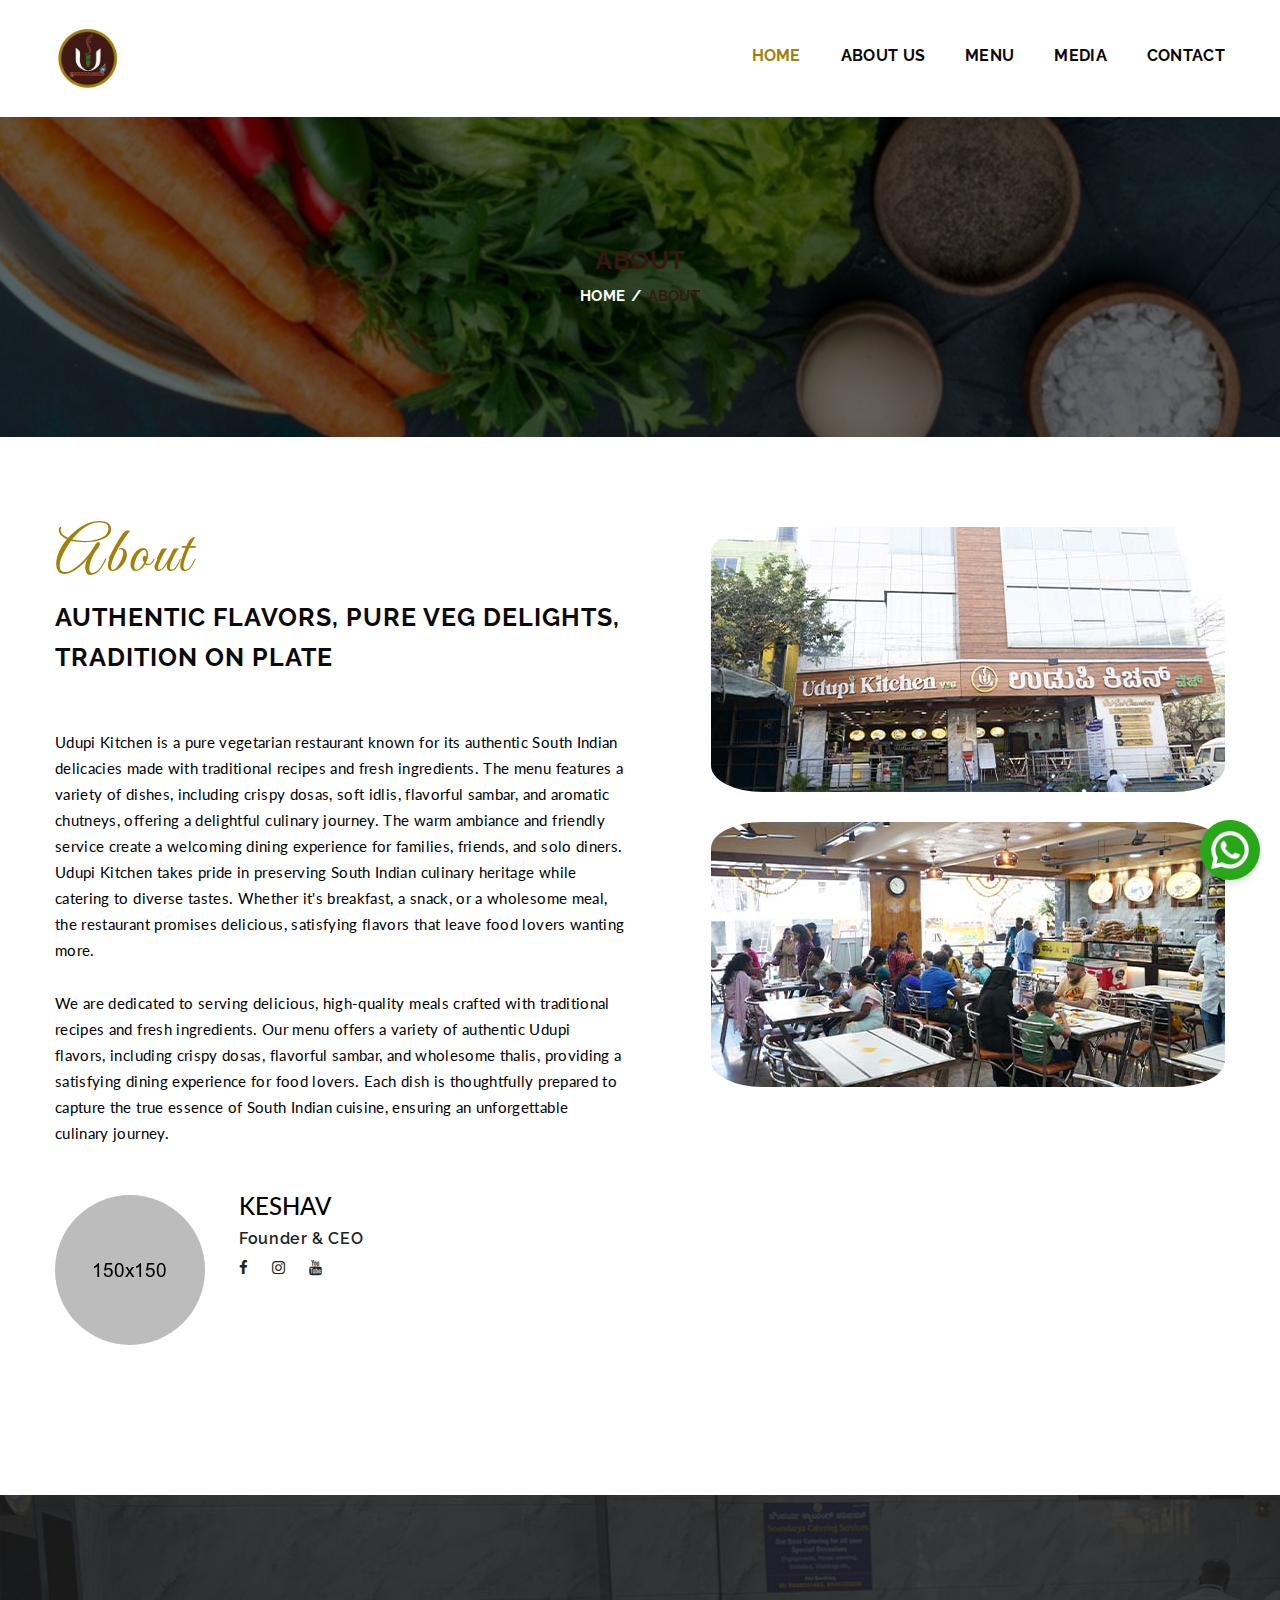
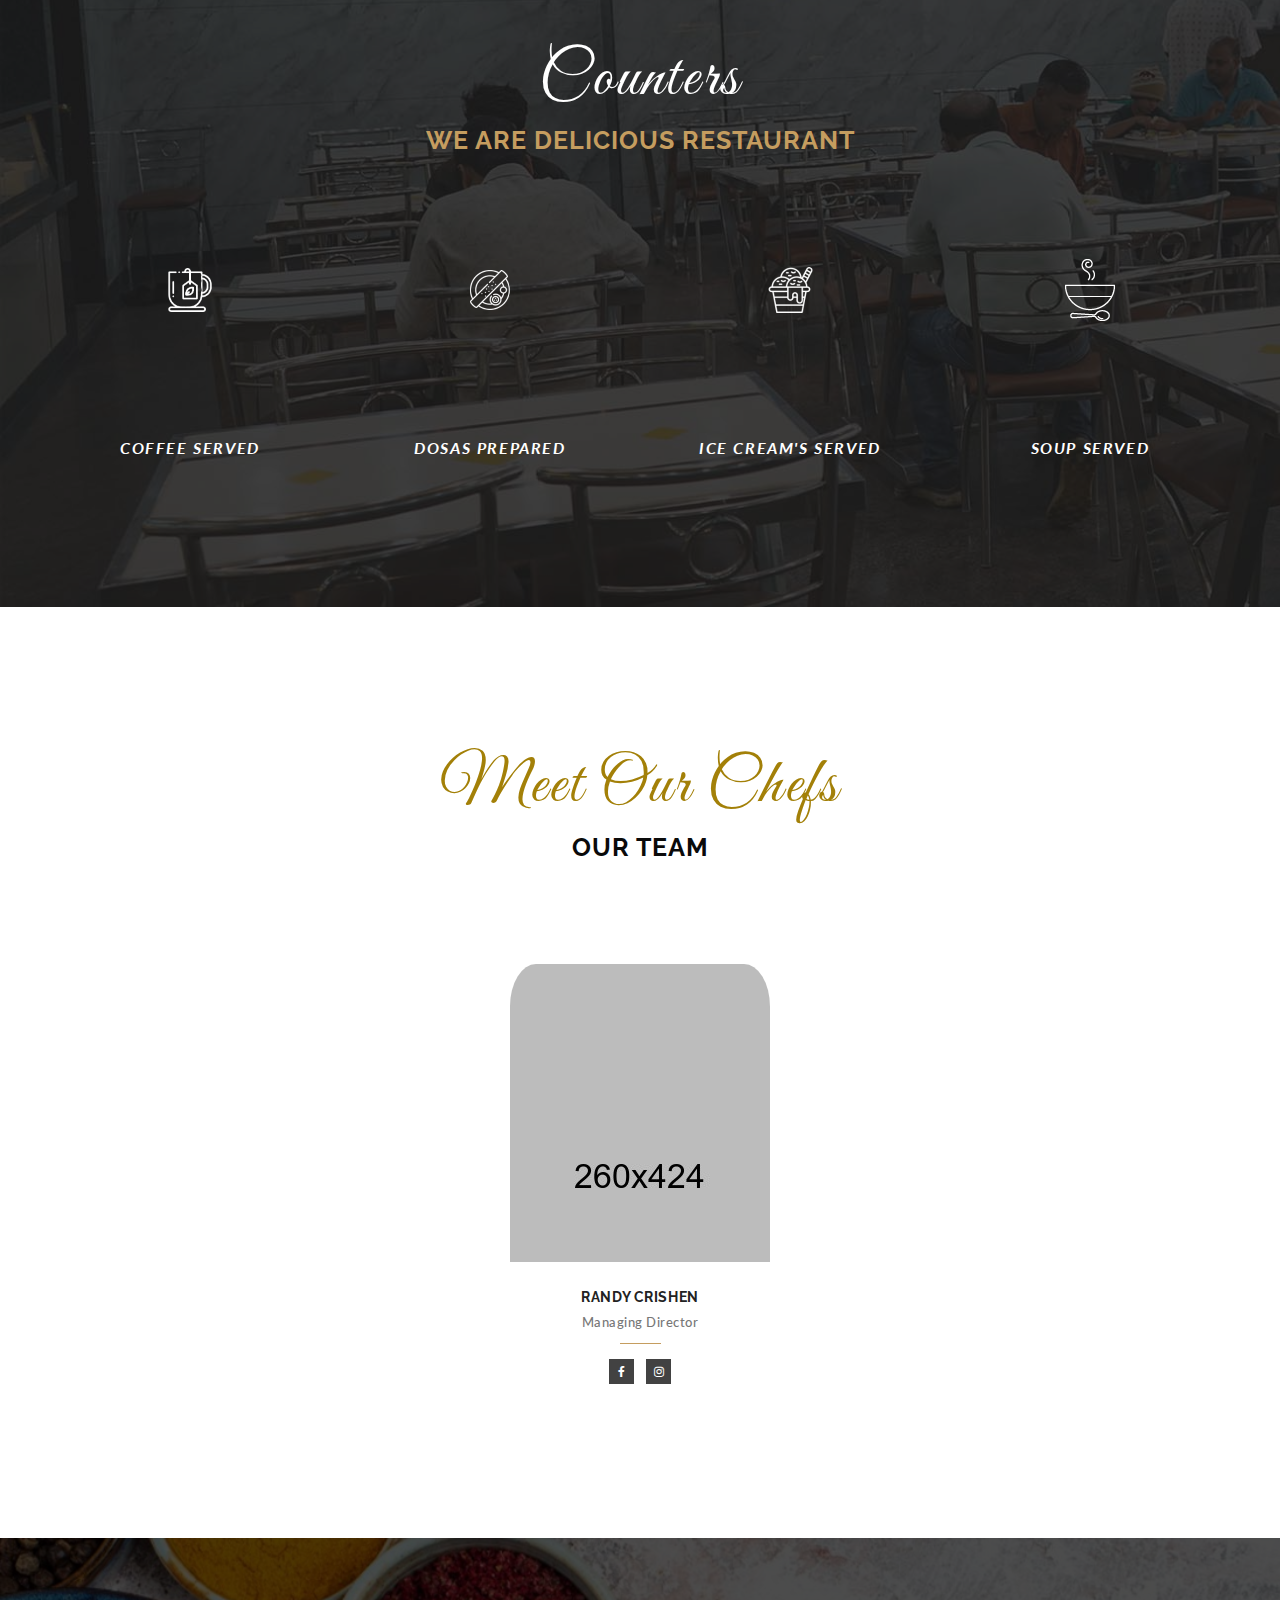
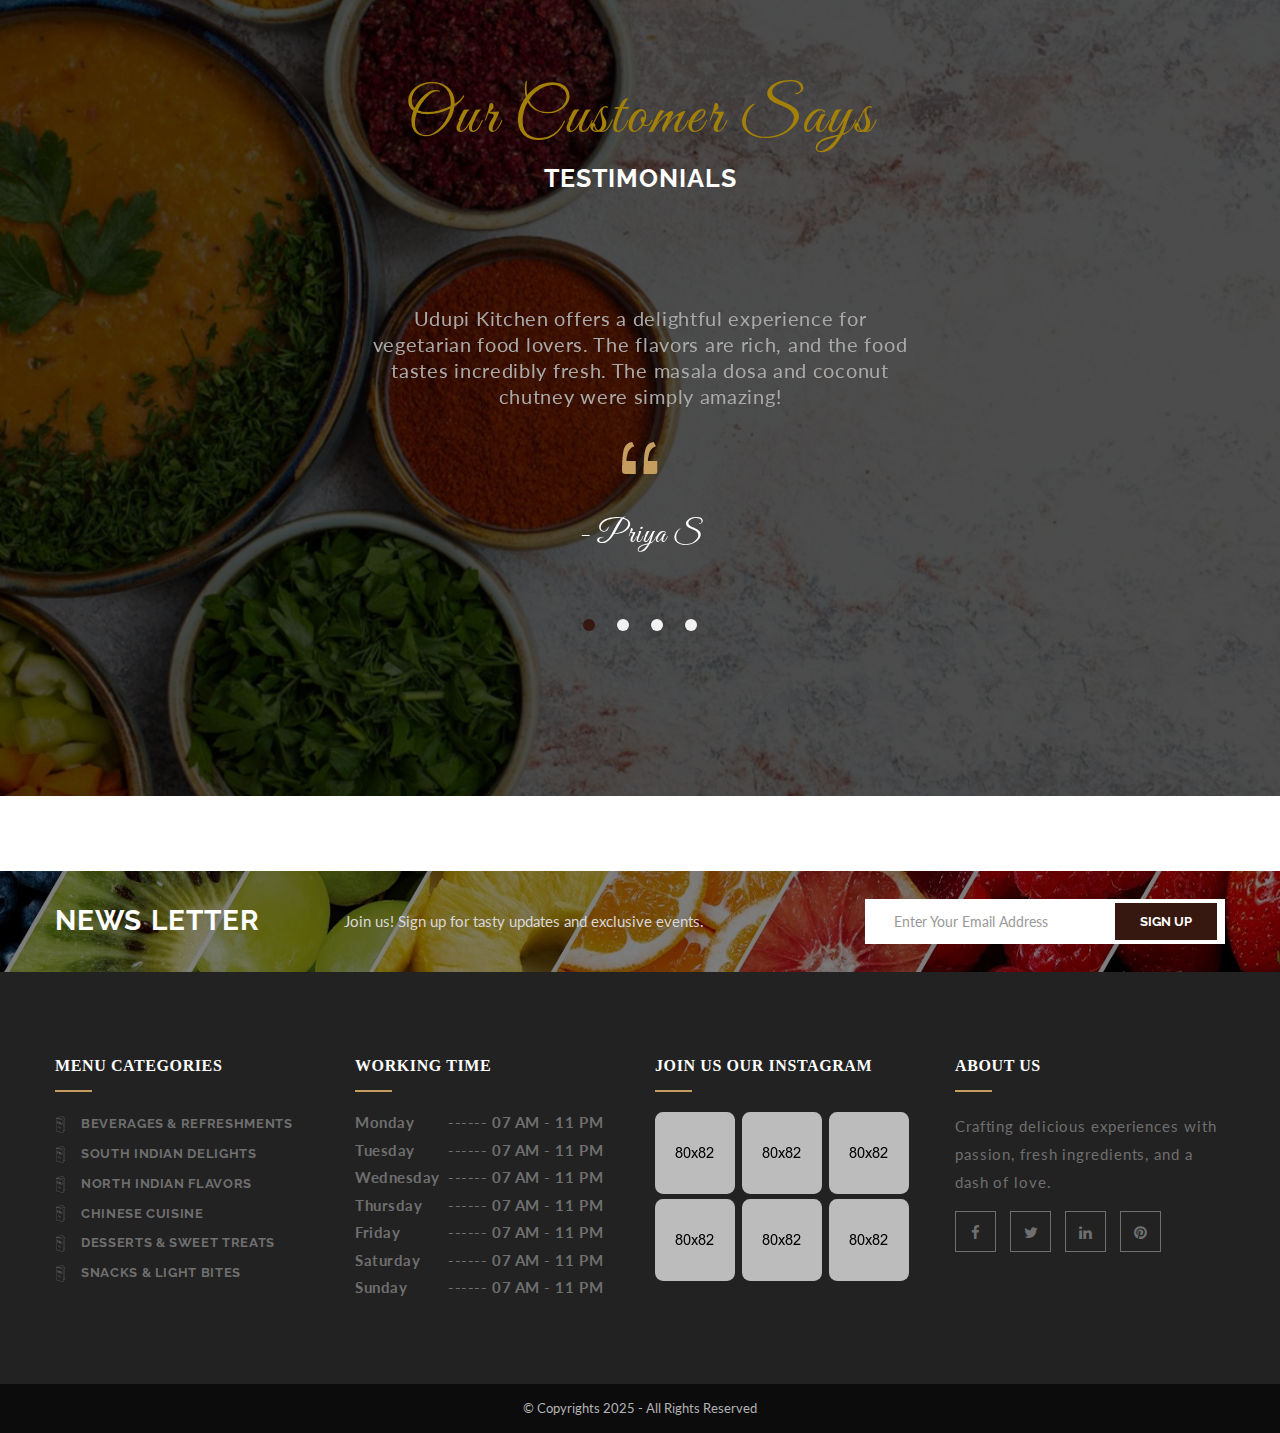
==== about.html @ 4b4946b9 "ikk" ====
<!DOCTYPE html>
<html lang="en" class="">

<head>
	<meta charset="utf-8">
	<meta http-equiv="X-UA-Compatible" content="IE=edge">
	<meta name="viewport" content="width=device-width, initial-scale=1">
	<meta name="description" content="">
	<meta name="author" content="">
	<title>About - Udupi Kitchen Veg</title>

	<!-- Standard Favicon -->
	<link rel="icon" type="image/x-icon" href="assets/images/faviconlogo.ico" />

	<!-- For iPhone 4 Retina display: -->
	<link rel="apple-touch-icon-precomposed" href="assets/images//apple-touch-icon-114x114-precomposed.png">

	<!-- For iPad: -->
	<link rel="apple-touch-icon-precomposed" href="assets/images//apple-touch-icon-72x72-precomposed.png">

	<!-- For iPhone: -->
	<link rel="apple-touch-icon-precomposed" href="assets/images//apple-touch-icon-57x57-precomposed.png">

	<!-- Library - Google Font Familys -->
	<link
		href="https://fonts.googleapis.com/css?family=Raleway:100,100i,200,200i,300,300i,400,400i,500,500i,600,600i,700,700i,800,800i,900,900i"
		rel="stylesheet">
	<link href="https://fonts.googleapis.com/css?family=Lato:100,100i,300,300i,400,400i,700,700i,900,900i"
		rel="stylesheet">
	<link href="https://fonts.googleapis.com/css?family=Great+Vibes" rel="stylesheet">

	<!-- Library -->
	<link href="assets/css/lib.css" rel="stylesheet">

	<!-- Custom - Common CSS -->
	<link href="assets/css/plugins.css" rel="stylesheet">
	<link href="assets/css/elements.css" rel="stylesheet">
	<link rel="stylesheet" type="text/css" href="style.css">

	<!--[if lt IE 9]>
		<script src="js/html5/respond.min.js"></script>
    <![endif]-->

	<style>
		.whatsapp-chat {
			position: fixed;
			bottom: 20px;
			right: 20px;
			z-index: 1000;
		}

		.whatsapp-chat a img {
			width: 60px;
			height: 60px;
			border-radius: 50%;
			box-shadow: 0 4px 6px rgba(0, 0, 0, 0.1);
			transition: transform 0.3s;
		}

		.whatsapp-chat a img:hover {
			transform: scale(1.1);
		}
	</style>

</head>

<body data-offset="200" data-spy="scroll" data-target=".ownavigation">
	<div class="main-container">

		<!-- Header Section -->
		<header class="header_s header_s2">
			<!-- SidePanel -->
			<div id="slidepanel">
				<!-- Top Header -->
				<div class="container-fluid no-right-padding no-left-padding top-header1">
					<!-- Container -->
					<div class="container">
					</div><!-- Container /- -->
				</div><!-- Top Header /- -->
			</div><!-- SidePanel /- -->

			<!-- Ownavigation -->
			<nav class="navbar ownavigation">
				<!-- Container -->
				<div class="container">
					<div class="navbar-header">
						<button type="button" class="navbar-toggle collapsed" data-toggle="collapse"
							data-target="#navbar" aria-expanded="false" aria-controls="navbar">
							<span class="sr-only">Toggle navigation</span>
							<span class="icon-bar"></span>
							<span class="icon-bar"></span>
							<span class="icon-bar"></span>
						</button>
						<a class="navbar-brand" href="index.html"><img src="assets/images/udupi logo.png"
								alt="logo"></a>
					</div>
					<div id="navbar" class="navbar-collapse collapse">
						<ul class="nav navbar-nav navbar-right">
							<li class="dropdown active">
								<a href="index.html" class="dropdown-toggle" role="button" aria-haspopup="true"
									aria-expanded="false">HOME</a>

							</li>
							<li><a href="about.html" class="dropdown-toggle" role="button" aria-haspopup="true"
									aria-expanded="false" title="About">ABOUT US</a>
							</li>
							<li><a href="menu.html" title="EVENTS">MENU</a></li>
							<!-- <li class="dropdown">
								<a href="#" class="dropdown-toggle" title="Pages" role="button" aria-haspopup="true" aria-expanded="false"><MENU></MENU></a>
								<i class="ddl-switch fa fa-angle-down"></i>
								<ul class="dropdown-menu">
									<li><a href="menu.html" title="Menu">Menu</a></li>
									<li><a href="reservation.html" title="Reservation">reservation</a></li>
									<li><a href="gallery.html" title="Gallery">Gallery</a></li>	
									<li><a href="404.html" title="404">404</a></li>									
								</ul>
							</li> -->
							<li class="dropdown">
								<a href="media.html" class="dropdown-toggle" title="Blog" role="button"
									aria-haspopup="true" aria-expanded="false">MEDIA</a>
								<!-- <i class="ddl-switch fa fa-angle-down"></i> -->
								<!-- <ul class="dropdown-menu">
									<li><a href="media.html">Blog</a></li>
									<li><a href="blog-single.html">Blog Post</a></li>
								</ul> -->
							</li>

							<!-- <li><a href="services.html" title="OUR SERVICES">OUR SERVICES</a></li> -->

							<li class="dropdown">
								<a href="contactus.html" class="dropdown-toggle" title="Contact" role="button"
									aria-haspopup="true" aria-expanded="false">CONTACT</a>
								<!-- <ul class="dropdown-menu">
									<li><a href="contactus.html">Contact 1</a></li>
									<li><a href="contactus2.html">Contact 2</a></li>
								</ul> -->
							</li>
						</ul>
					</div>
					<div id="loginpanel" class="desktop-hide">
						<div class="right" id="toggle">
							<a id="slideit" href="#slidepanel"><i class="fo-icons fa fa-inbox"></i></a>
							<a id="closeit" href="#slidepanel"><i class="fo-icons fa fa-close"></i></a>
						</div>
					</div>
				</div><!-- Container /- -->
			</nav><!-- Ownavigation /- -->
		</header><!-- Header Section /- -->

		<!-- Page Header -->
		<div class="container-header no-left-padding no-right-padding page-banner text-center">
			<!-- Container -->
			<div class="container">
				<h3>ABOUT</h3>
				<ol class="breadcrumb">
					<li><a href="index.html">Home</a></li>
					<li class="active">about</li>
				</ol>
			</div><!-- Container /- -->
		</div><!-- Page Header /- -->
		<div class="clearfix"></div>

		<main class="site-main">

			<!-- About Section -->
			<div class="container-fluid no-left-padding no-right-padding about-section">
				<!-- Container -->
				<div class="container">
					<!-- Row -->
					<div class="row">
						<div class="col-md-6 about-detail">
							<!-- Section Header -->
							<div class="section-header section-header2">
								<h3>About</h3>
								<h4>Authentic Flavors, Pure Veg Delights, Tradition on Plate</h4>
							</div><!-- Section Header /- -->
							<p>Udupi Kitchen is a pure vegetarian restaurant known for its authentic South Indian
								delicacies made with traditional recipes and fresh ingredients. The menu features a
								variety of dishes, including crispy dosas, soft idlis, flavorful sambar, and aromatic
								chutneys, offering a delightful culinary journey. The warm ambiance and friendly service
								create a welcoming dining experience for families, friends, and solo diners. Udupi
								Kitchen takes pride in preserving South Indian culinary heritage while catering to
								diverse tastes. Whether it's breakfast, a snack, or a wholesome meal, the restaurant
								promises delicious, satisfying flavors that leave food lovers wanting more.</p>
							<p>We are dedicated to serving delicious, high-quality meals crafted with traditional
								recipes and fresh ingredients. Our menu offers a variety of authentic Udupi flavors,
								including crispy dosas, flavorful sambar, and wholesome thalis, providing a satisfying
								dining experience for food lovers. Each dish is thoughtfully prepared to capture the
								true essence of South Indian cuisine, ensuring an unforgettable culinary journey. </p>
							<div class="chef-detail">
								<i><img src="assets/images/about-thumb.jpg" alt="About" /></i>
								<!-- <span><img src="assets/images/chef-sign.png" alt="Chef Sign" /></span> -->
								<div class="cnt">
									<h3>KESHAV</h3>
                                    <h4>Founder & CEO</h4>
									<ul>
										<li><a href="#" title="Facebook"><i class="fa fa-facebook"></i></a></li>
										<li><a href="#" title="Instagram"><i class="fa fa-instagram"></i></a></li>
										<li><a href="#" title="Youtube"><i class="fa fa-youtube"></i></a></li>
									</ul>
								</div>
							</div>
						</div>
						<div class="col-md-6 about-img-block no-padding">
							<div class="col-md-12 col-sm-6 col-xs-6"><img src="assets/images/about1.jpg"
									alt="About" /></div>
							<div class="col-md-12 col-sm-6 col-xs-6"><img src="assets/images/about 2.jpg"
									alt="About" /></div>
						</div>
					</div><!-- Row /- -->
				</div><!-- Container /- -->
			</div>
			<!-- About Section /- -->

			<div class="clearfix"></div>

			<!-- Counter Section -->
			<div class="container-fluid no-left-padding no-right-padding counter-section">
				<!-- Container -->
				<div class="container">

					<!-- Section Header -->
					<div class="section-header text-center">
						<h3>Counters</h3>
						<h4>We Are Delicious Restaurant</h4>
					</div><!-- Section Header /- -->

					<!-- Row -->
					<div class="row">
						<div class="col-md-3 col-sm-3 col-xs-6">
							<div class="counter-box">
								<i><img src="assets/images/COFFE.png" alt="counter" /></i>
								<span class="count" id="statistics_count-1" data-statistics_percent="4372">
									&nbsp;</span>
								<h6>COFFEE SERVED</h6>
							</div>
						</div>
						<div class="col-md-3 col-sm-3 col-xs-6">
							<div class="counter-box">
								<i><img src="assets/images/dosa logo.png" alt="counter" /></i>
								<span class="count" id="statistics_count-2" data-statistics_percent="3795">
									&nbsp;</span>
								<h6>DOSAS PREPARED</h6>
							</div>
						</div>
						<div class="col-md-3 col-sm-3 col-xs-6">
							<div class="counter-box">
								<i><img src="assets/images/ice cream logo.png" alt="counter" /></i>
								<span class="count" id="statistics_count-3" data-statistics_percent="3940"> &nbsp;</span>
								<h6>ICE CREAM'S SERVED</h6>
							</div>
						</div>
						<div class="col-md-3 col-sm-3 col-xs-6">
							<div class="counter-box">
								<i><img src="assets/images/counter-ic4.png" alt="counter" /></i>
								<span class="count" id="statistics_count-4" data-statistics_percent="1678">
									&nbsp;</span>
								<h6>SOUP SERVED</h6>
							</div>
						</div>
					</div><!-- Row /- -->
				</div><!-- Container /- -->
			</div>
			<!-- Counter Section /- -->

			<div class="clearfix"></div>

			<!-- Team Section -->
			<div class="container-fluid no-left-padding no-right-padding team-section">
				<!-- Container -->
				<div class="container">
					<!-- Section Header -->
					<div class="section-header text-center">
						<h3>Meet Our Chefs</h3>
						<h4>OUR TEAM</h4>
					</div><!-- Section Header /- -->
					<!-- Row -->
					<div class="row">
						<div class="col-md-12 col-sm-12 col-xs-12">
							<div class="team-box text-center">
								<img src="assets/images/team1.jpg" alt="Team" />
								<div class="team-content">
									<h4>RANDY CRISHEN</h4>
									<h6>Managing Director</h6>
									<ul>
										<li><a href="#" title="Facebook"><i class="fa fa-facebook"></i></a></li>
                                        <li><a href="#" title="Instagram"><i class="fa fa-instagram"></i></a></li>
									</ul>
								</div>
							</div>
						</div>
					</div>
					<!-- Row -->

					<!-- Row -->
				</div><!-- Container /- -->
			</div><!-- Team Section /- -->

			<div class="clearfix"></div>

			<!-- Testimonial Section -->
			<div class="container-fluid no-left-padding no-right-padding no-bottom-margin testimonial-section">
				<!-- Container -->
				<div class="container">
					<!-- Section Header -->
					<div class="section-header text-center">
						<h3>Our Customer Says</h3>
						<h4>TESTIMONIALS</h4>
					</div><!-- Section Header /- -->
					<div class="row">
						<div
							class="col-md-offset-3 col-md-6 col-sm-offset-2 col-sm-8 col-xs-offset-1 col-xs-10 text-center">
							<div id="testimonial-carousel" class="carousel slide" data-ride="carousel">
								<!-- Wrapper for slides -->
								<div class="carousel-inner" role="listbox">
									<div class="item active">
										<p>Udupi Kitchen offers a delightful experience for vegetarian food lovers. The
											flavors are rich, and the food tastes incredibly fresh. The masala dosa and
											coconut chutney were simply amazing!</p>
										<i><img src="assets/images/quote.png" alt="Quote" /></i>
										<h5>- Priya S</h5>
									</div>
									<div class="item">
										<p>As a vegetarian, finding a place with authentic flavors is tough, but Udupi
											Kitchen exceeds expectations. Their thali is a treat, and every dish is
											prepared with love. Highly recommended!</p>
										<i><img src="assets/images/quote.png" alt="Quote" /></i>
										<h5>- Arjun M</h5>
									</div>
									<div class="item">
										<p>If you're craving authentic, vegetarian South Indian food, Udupi Kitchen is
											the place to go. The sambar was delicious, and their filter coffee was a
											perfect ending to a fantastic meal.</p>
										<i><img src="assets/images/quote.png" alt="Quote" /></i>
										<h5>- Kavitha K</h5>
									</div>
									<div class="item">
										<p>We had a wonderful time dining at Udupi Kitchen. The ambiance is
											family-friendly, and the food was served hot and fresh. Their ghee dosa is a
											must-try!</p>
										<i><img src="assets/images/quote.png" alt="Quote" /></i>
										<h5>- Rajesh J</h5>
									</div>
								</div>
								<!-- Indicators -->
								<ol class="carousel-indicators">
									<li data-target="#testimonial-carousel" data-slide-to="0" class="active"></li>
									<li data-target="#testimonial-carousel" data-slide-to="1"></li>
									<li data-target="#testimonial-carousel" data-slide-to="2"></li>
									<li data-target="#testimonial-carousel" data-slide-to="3"></li>
								</ol>
							</div>
						</div>
					</div>
				</div><!-- Container /- -->
			</div><!-- Testimonial Section /- -->

			<!-- Newsletter Section -->
			<div class="container-fluid no-left-padding no-right-padding no-bottom-margin newsletter-section">
				<!-- Container -->
				<div class="container">
					<h3>News Letter</h3>
					<p>Join us! Sign up for tasty updates and exclusive events.</p>
					<form class="newsletter-form">
						<div class="input-group">
							<input type="text" class="form-control" placeholder="Enter Your Email Address">
							<span class="input-group-btn">
								<button class="btn btn-default" type="button">SIGN UP</button>
							</span>
						</div><!-- /input-group -->
					</form>
				</div><!-- Container /- -->
			</div><!-- Newsletter Section /- -->

		</main>

		<button id="scrollToTopBtn">↑</button>

		<!-- Whatsapp -->
		<div class="whatsapp-chat">
			<a id="whatsapp-btn" href="https://wa.me/1234567890" target="_blank">
				<img src="assets/images/whatsapp.png" alt="Chat on WhatsApp">
			</a>
		</div>

		<!-- Footer Main -->
		<footer id="footer-main"
			class="container-fluid no-left-padding no-right-padding no-top-margin footer-main footer-main-2">
			<!-- Top Footer -->
			<div class="container-fluid no-left-padding no-right-padding top-footer">
				<!-- Container -->
				<div class="container">
					<!-- Row -->
					<div class="row">

						<!-- Widget Category -->
						<div class="col-md-3 col-sm-6 col-xs-6">
							<aside class="widget widget_category">
								<h3 class="widget-title">MENU CATEGORIES</h3>
								<ul>
									<li class="cat-item"><a href="menu.html" title="Appetizers">Beverages &
											Refreshments</a></li>
									<li class="cat-item"><a href="menu.html" title="Breakfast">South Indian Delights</a>
									</li>
									<li class="cat-item"><a href="menu.html" title="Lunch">North Indian Flavors</a></li>
									<li class="cat-item"><a href="menu.html" title="Dinner">Chinese Cuisine</a></li>
									<li class="cat-item"><a href="menu.html" title="Meat & fish">Desserts & Sweet
											Treats</a></li>
									<li class="cat-item"><a href="menu.html" title="Soups">Snacks & Light Bites</a></li>
								</ul>
							</aside>
						</div><!-- Widget Category /- -->

						<!-- Widget Working Time -->
						<div class="col-md-3 col-sm-6 col-xs-6">
							<aside class="widget widget_workingtime">
								<h3 class="widget-title">WORKING TIME</h3>
								<div class="working-time-table">
									<table>
										<tr>
											<td>Monday</td>
											<td>------ 07 AM - 11 PM</td>
										</tr>
										<tr>
											<td>Tuesday</td>
											<td>------ 07 AM - 11 PM</td>
										</tr>
										<tr>
											<td>Wednesday</td>
											<td>------ 07 AM - 11 PM</td>
										</tr>
										<tr>
											<td>Thursday</td>
											<td>------ 07 AM - 11 PM</td>
										</tr>
										<tr>
											<td>Friday</td>
											<td>------ 07 AM - 11 PM</td>
										</tr>
										<tr>
											<td>Saturday</td>
											<td>------ 07 AM - 11 PM</td>
										</tr>
										<tr>
											<td>Sunday</td>
											<td>------ 07 AM - 11 PM</td>
										</tr>
									</table>
								</div>
							</aside>
						</div><!-- Widget Working Time -->
						<!-- Widget Instagram -->
						<div class="col-md-3 col-sm-6 col-xs-6">
							<aside class="widget widget_instagram">
								<h3 class="widget-title">join us our instagram</h3>
								<div class="instafeed">
									<a href="#"><img src="assets/images/insta1.jpg" alt="Instagram" /></a>
									<a href="#"><img src="assets/images/insta2.jpg" alt="Instagram" /></a>
									<a href="#"><img src="assets/images/insta3.jpg" alt="Instagram" /></a>
									<a href="#"><img src="assets/images/insta4.jpg" alt="Instagram" /></a>
									<a href="#"><img src="assets/images/insta5.jpg" alt="Instagram" /></a>
									<a href="#"><img src="assets/images/insta6.jpg" alt="Instagram" /></a>
								</div>
							</aside>
						</div><!-- Widget Instagram /- -->

						<!-- Widget About -->
						<div class="col-md-3 col-sm-6 col-xs-6">
							<aside class="widget widget_about">
								<h3 class="widget-title">ABOUT US</h3>
								<p>Crafting delicious experiences with passion, fresh ingredients, and a dash of love.
								</p>
								<aside class="widget widget_social">
									<ul>
										<li><a href="#" title="Facebook"><i class="fa fa-facebook"></i></a></li>
										<li><a href="#" title="Twitter"><i class="fa fa-twitter"></i></a></li>
										<li><a href="#" title="Linkedin"><i class="fa fa-linkedin"></i></a></li>
										<li><a href="#" title="Pinterest"><i class="fa fa-pinterest"></i></a></li>
									</ul>
								</aside>
							</aside>
						</div><!-- Widget About /- -->

					</div><!-- Row /- -->
				</div><!-- Container /- -->
			</div><!-- Top Footer -->
			<!-- Bottom Footer -->
			<div class="container-fluid bottom-footer">
				<p>&copy; Copyrights 2025 - All Rights Reserved</p>
			</div><!-- Bottom Footer /- -->
		</footer>
		<!-- Footer Main /- -->

	</div>

	<!-- JQuery v1.12.4 -->
	<script src="assets/js/jquery-1.12.4.min.js"></script>

	<!-- Library - Js -->
	<script src="assets/js/lib.js"></script>

	<!-- Library - Theme JS -->
	<script src="assets/js/functions.js"></script>

	<script>
		// Select the button
		const scrollToTopBtn = document.getElementById("scrollToTopBtn");

		// Show the button when scrolling down
		window.onscroll = function () {
			if (document.body.scrollTop > 200 || document.documentElement.scrollTop > 200) {
				scrollToTopBtn.style.display = "block";
			} else {
				scrollToTopBtn.style.display = "none";
			}
		};

		// Scroll to top when button is clicked
		scrollToTopBtn.addEventListener("click", function () {
			window.scrollTo({
				top: 0,
				behavior: "smooth"
			});
		});
	</script>

</body>

</html>
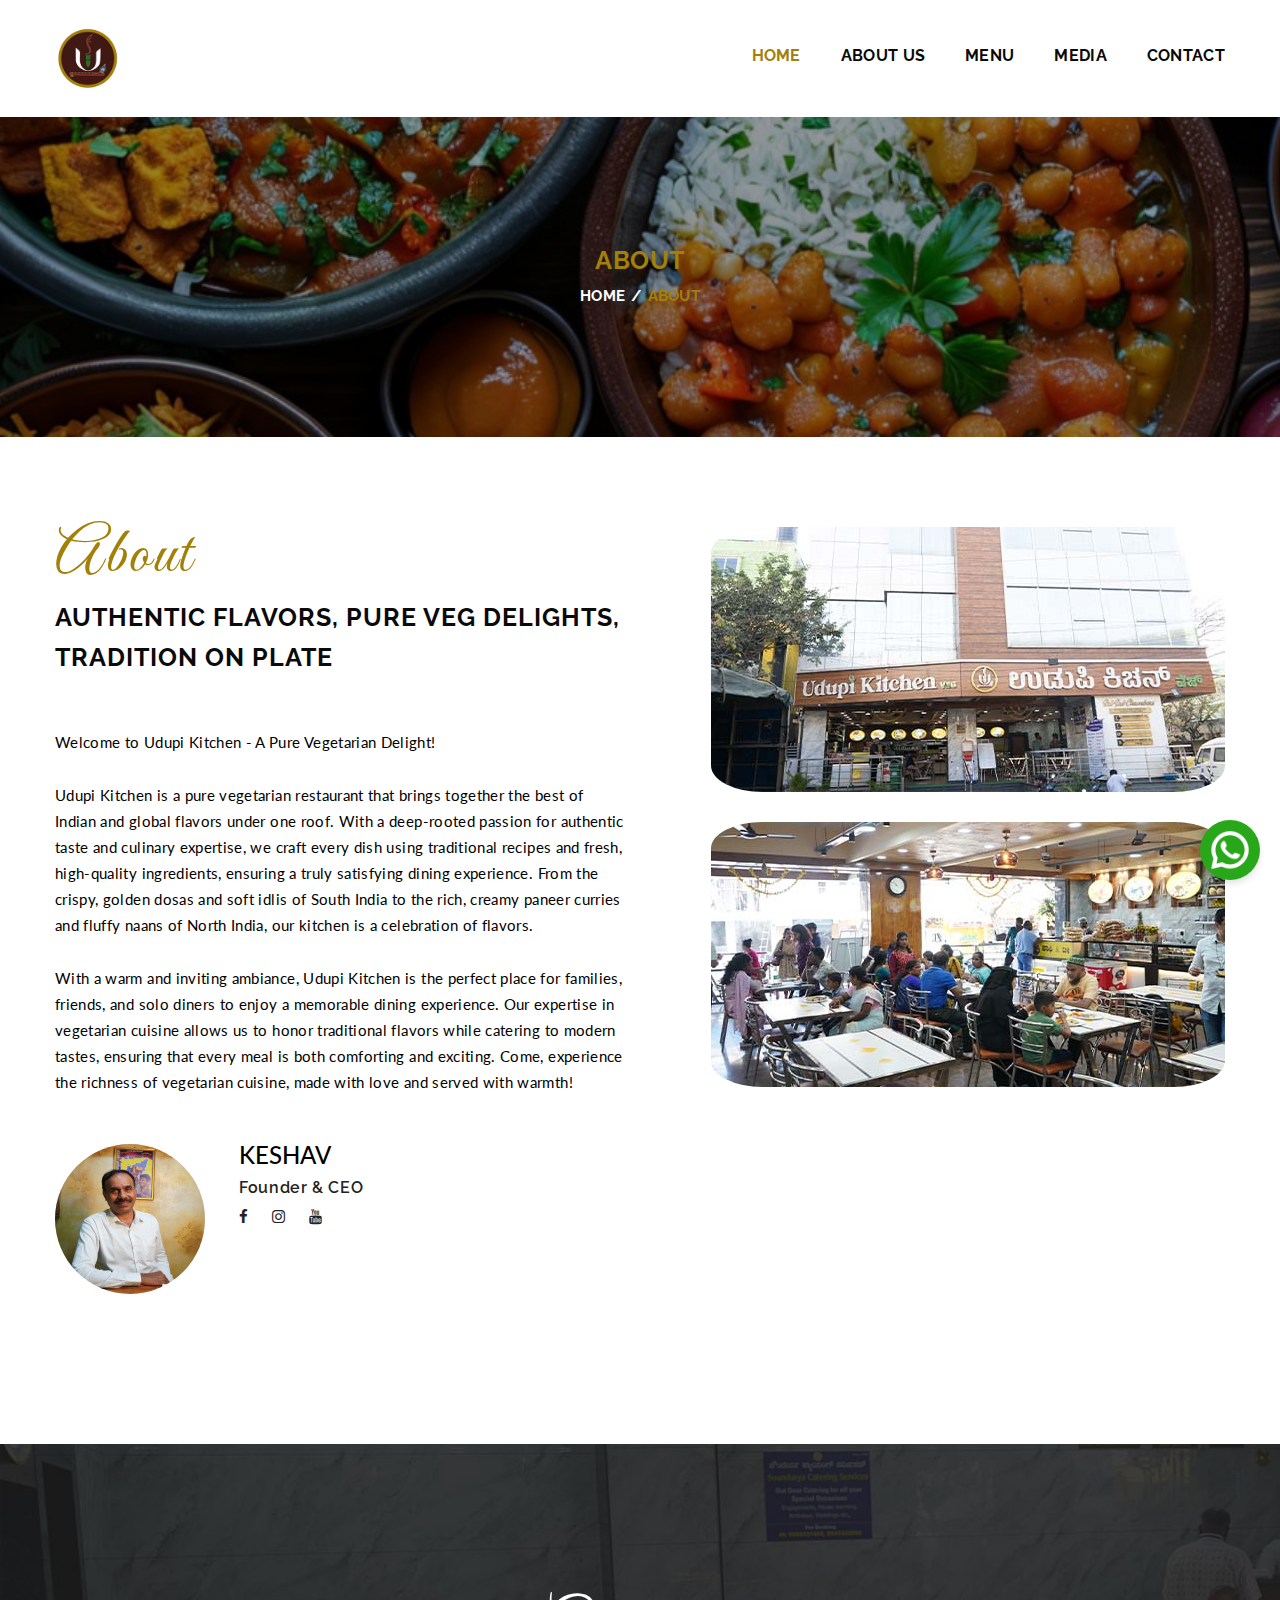
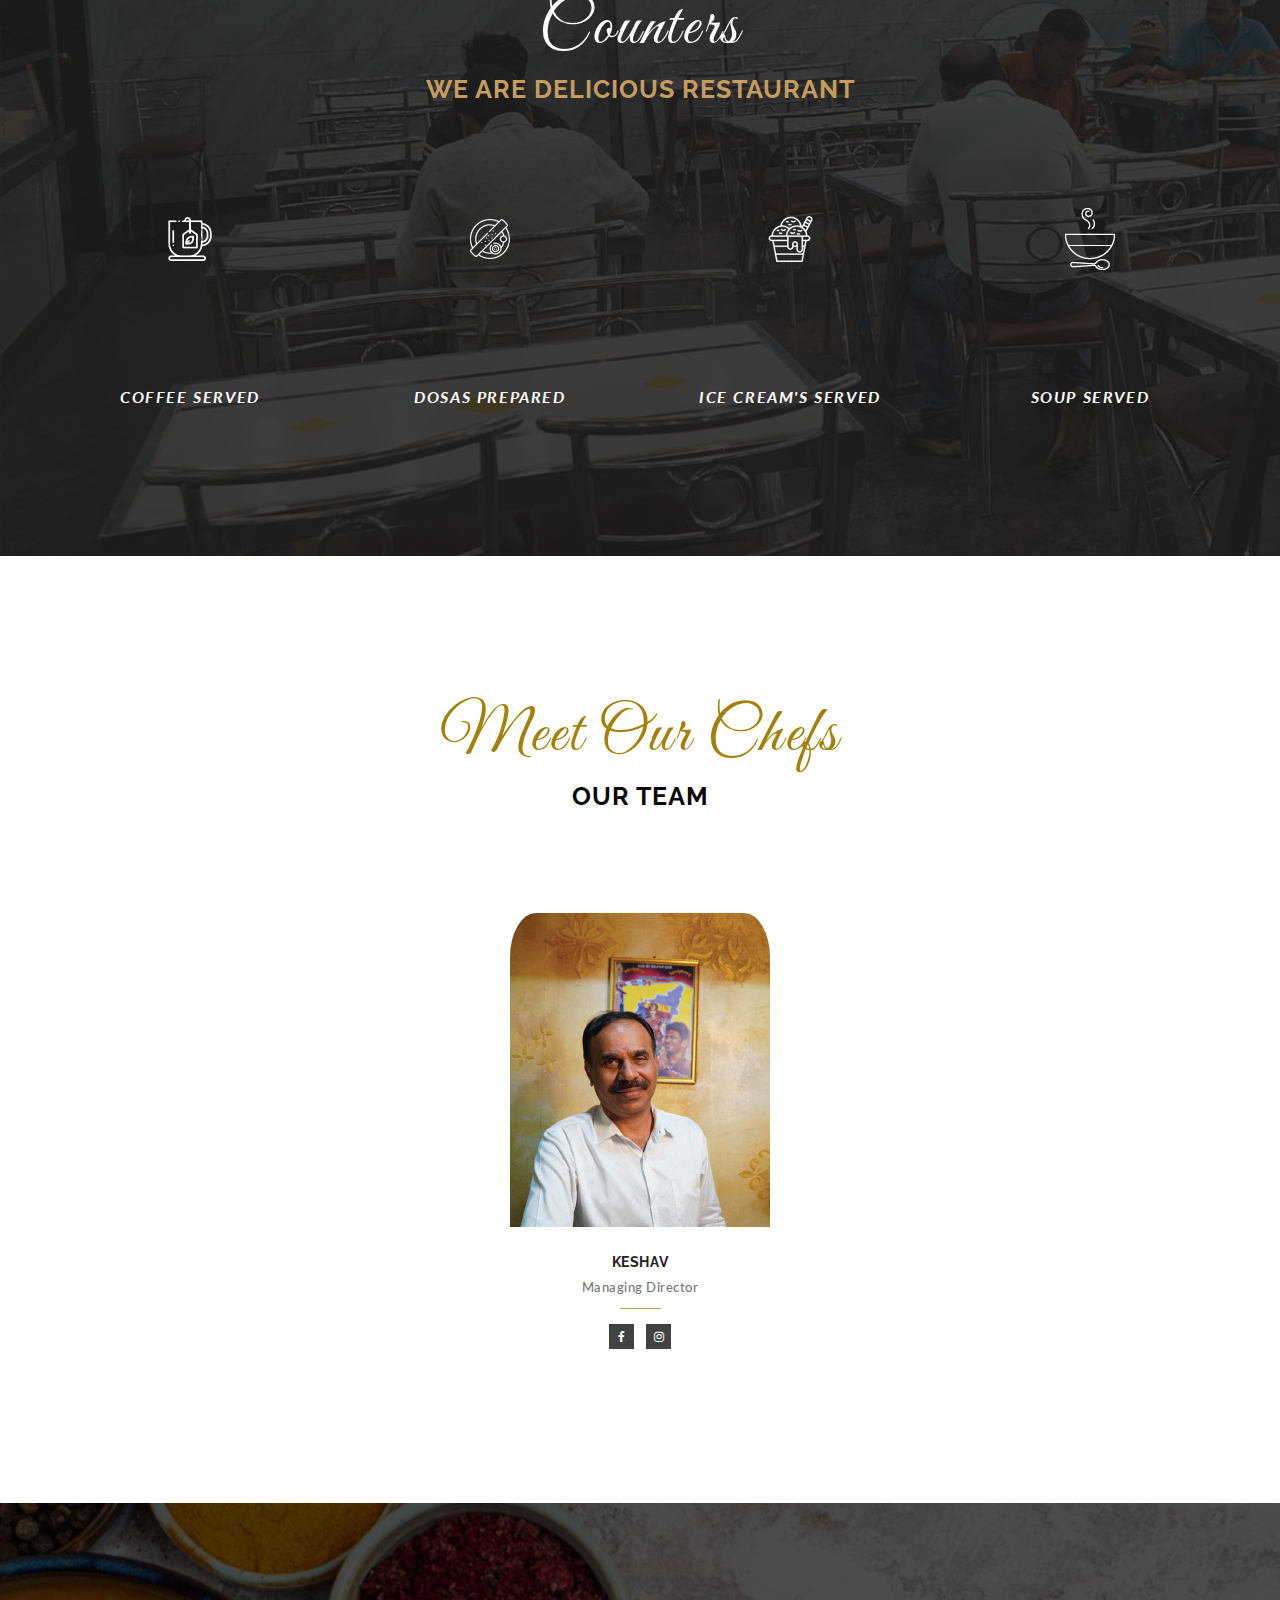
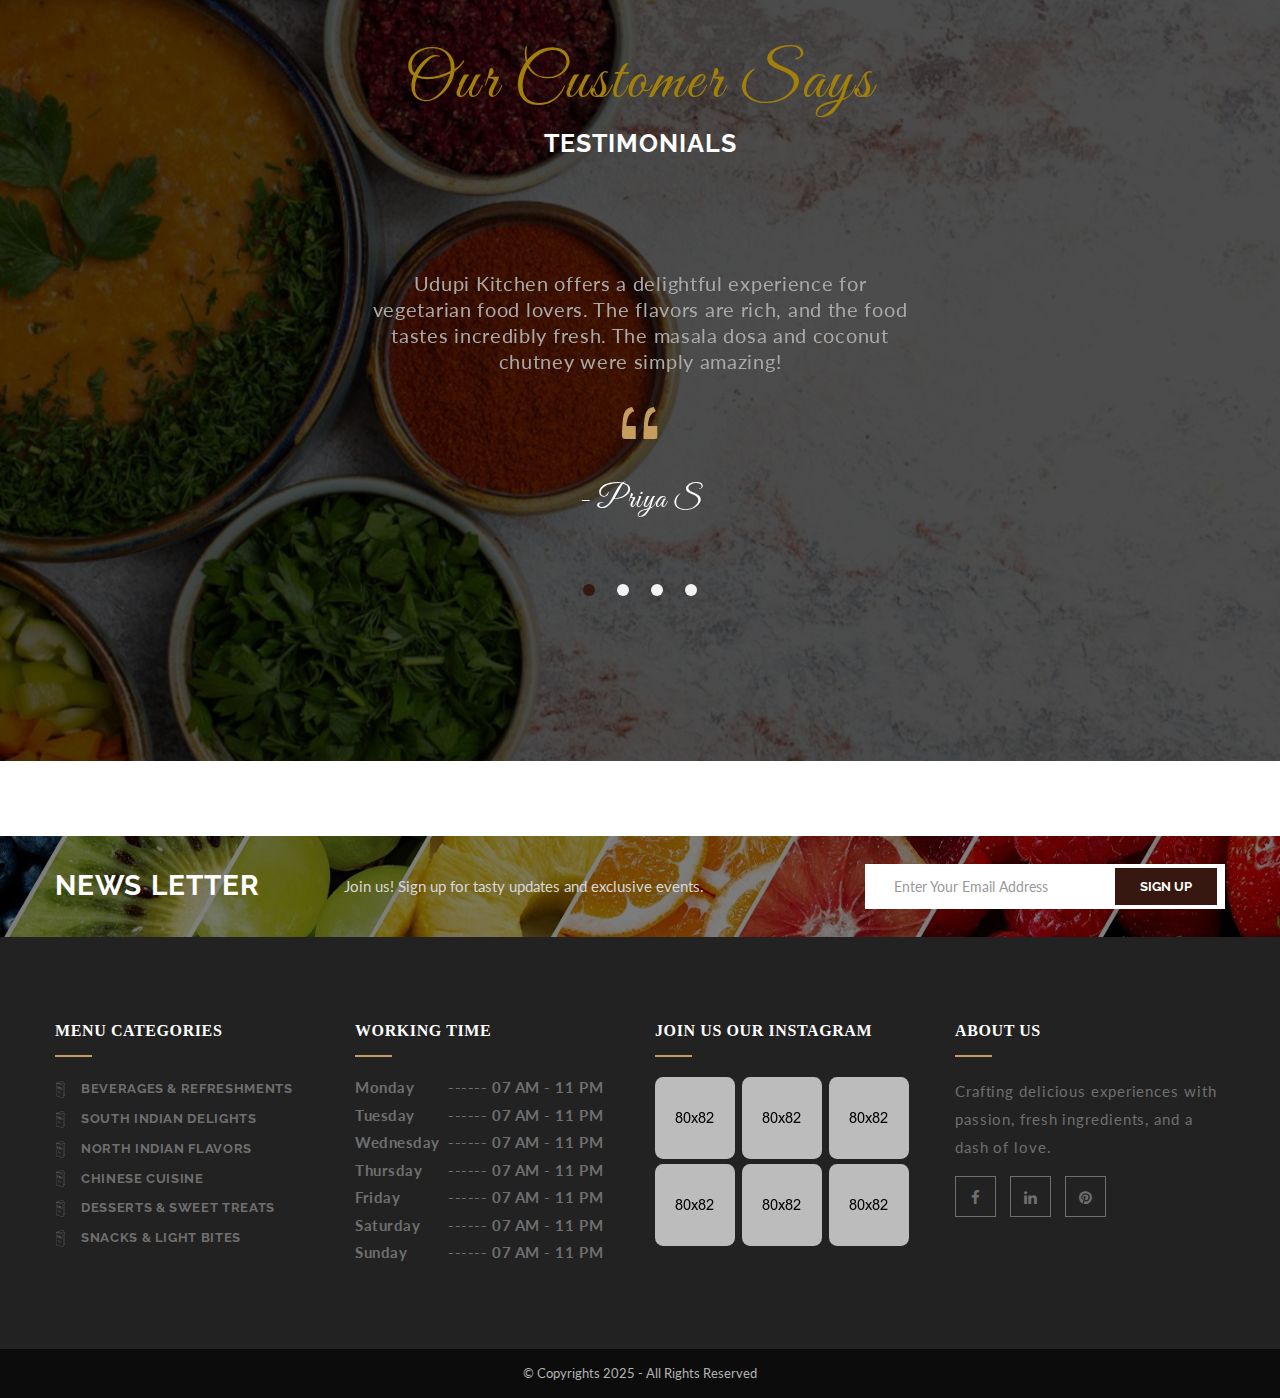
==== commit 553111f4: "update" ====
--- a/about.html
+++ b/about.html
@@ -174,21 +174,21 @@
 								<h3>About</h3>
 								<h4>Authentic Flavors, Pure Veg Delights, Tradition on Plate</h4>
 							</div><!-- Section Header /- -->
-							<p>Udupi Kitchen is a pure vegetarian restaurant known for its authentic South Indian
-								delicacies made with traditional recipes and fresh ingredients. The menu features a
-								variety of dishes, including crispy dosas, soft idlis, flavorful sambar, and aromatic
-								chutneys, offering a delightful culinary journey. The warm ambiance and friendly service
-								create a welcoming dining experience for families, friends, and solo diners. Udupi
-								Kitchen takes pride in preserving South Indian culinary heritage while catering to
-								diverse tastes. Whether it's breakfast, a snack, or a wholesome meal, the restaurant
-								promises delicious, satisfying flavors that leave food lovers wanting more.</p>
-							<p>We are dedicated to serving delicious, high-quality meals crafted with traditional
-								recipes and fresh ingredients. Our menu offers a variety of authentic Udupi flavors,
-								including crispy dosas, flavorful sambar, and wholesome thalis, providing a satisfying
-								dining experience for food lovers. Each dish is thoughtfully prepared to capture the
-								true essence of South Indian cuisine, ensuring an unforgettable culinary journey. </p>
+							<p>Welcome to Udupi Kitchen - A Pure Vegetarian Delight!</p>
+							<p>Udupi Kitchen is a pure vegetarian restaurant that brings together the best of Indian
+								and global flavors under one roof. With a deep-rooted passion for authentic taste and
+								culinary expertise, we craft every dish using traditional recipes and fresh,
+								high-quality ingredients, ensuring a truly satisfying dining experience.
+								From the crispy, golden dosas and soft idlis of South India to the rich, creamy paneer
+								curries and fluffy naans of North India, our kitchen is a celebration of flavors.</p>
+							<p>With a warm and inviting ambiance, Udupi Kitchen is the perfect place for families,
+								friends, and solo diners to enjoy a memorable dining experience. Our expertise in
+								vegetarian cuisine allows us to honor traditional flavors while catering to modern
+								tastes, ensuring that every meal is both comforting and exciting.
+								Come, experience the richness of vegetarian cuisine, made with love and served with
+								warmth!</p>
 							<div class="chef-detail">
-								<i><img src="assets/images/about-thumb.jpg" alt="About" /></i>
+								<i><img src="assets/images/1x/owner-80.jpg" alt="About" /></i>
 								<!-- <span><img src="assets/images/chef-sign.png" alt="Chef Sign" /></span> -->
 								<div class="cnt">
 									<h3>KESHAV</h3>
@@ -238,7 +238,7 @@
 						<div class="col-md-3 col-sm-3 col-xs-6">
 							<div class="counter-box">
 								<i><img src="assets/images/dosa logo.png" alt="counter" /></i>
-								<span class="count" id="statistics_count-2" data-statistics_percent="3795">
+								<span class="count" id="statistics_count-2" data-statistics_percent="2795">
 									&nbsp;</span>
 								<h6>DOSAS PREPARED</h6>
 							</div>
@@ -253,7 +253,7 @@
 						<div class="col-md-3 col-sm-3 col-xs-6">
 							<div class="counter-box">
 								<i><img src="assets/images/counter-ic4.png" alt="counter" /></i>
-								<span class="count" id="statistics_count-4" data-statistics_percent="1678">
+								<span class="count" id="statistics_count-4" data-statistics_percent="2890">
 									&nbsp;</span>
 								<h6>SOUP SERVED</h6>
 							</div>
@@ -278,9 +278,9 @@
 					<div class="row">
 						<div class="col-md-12 col-sm-12 col-xs-12">
 							<div class="team-box text-center">
-								<img src="assets/images/team1.jpg" alt="Team" />
+								<img src="assets/images/1x/Artboard 1-80.jpg" alt="Team" />
 								<div class="team-content">
-									<h4>RANDY CRISHEN</h4>
+									<h4>KESHAV</h4>
 									<h6>Managing Director</h6>
 									<ul>
 										<li><a href="#" title="Facebook"><i class="fa fa-facebook"></i></a></li>
@@ -473,7 +473,7 @@
 								<aside class="widget widget_social">
 									<ul>
 										<li><a href="#" title="Facebook"><i class="fa fa-facebook"></i></a></li>
-										<li><a href="#" title="Twitter"><i class="fa fa-twitter"></i></a></li>
+										<!-- <li><a href="#" title="Twitter"><i class="fa fa-twitter"></i></a></li> -->
 										<li><a href="#" title="Linkedin"><i class="fa fa-linkedin"></i></a></li>
 										<li><a href="#" title="Pinterest"><i class="fa fa-pinterest"></i></a></li>
 									</ul>
--- a/assets/css/elements.css
+++ b/assets/css/elements.css
@@ -559,7 +559,7 @@
 }
 /* + Page Banner */
 .page-banner {
-	background-image: url("../images/1b.jpeg");
+	background-image: url("../images/1a.jpeg");
 	background-repeat: no-repeat;
 	background-size: cover;
 	position: relative;
@@ -569,7 +569,7 @@
 	z-index: 1;
 }
 .page-banner::before {
-	background-color: rgba(0,0,0,0.6);
+	background-color: rgba(0,0,0,0.4);
 	content: "";
 	display: inline-block;
 	position: absolute;
@@ -580,7 +580,7 @@
 	z-index: -1;
 }
 .page-banner h3 {
-	color: #361810;
+	color: #a38008;
 	display: inline-block;
 	font-family: 'Raleway', sans-serif;
 	font-weight: bold;
@@ -615,7 +615,7 @@
 	text-decoration: none;
 }
 .page-banner ol.breadcrumb li.active  {
-	color: #361810;
+	color: #a38008;
 }
 .page-banner .breadcrumb > li + li::before {
 	color: #fff;
@@ -1364,7 +1364,7 @@
 .team-box::before {
 	background-color: rgba(0,0,0,0);
 	background-image: url();
-	border: 3px solid #eacc9e;
+	border: 3px solid #fff;
 	bottom: 0;
 	content: "";
 	display: inline-block;
@@ -2367,7 +2367,7 @@
 }
 .cnt-detail-box h4 {
 	font-family: 'Raleway', sans-serif;
-	font-size: 14px;
+	font-size: 18px;
 	font-weight: bold;
 	letter-spacing: 0.28px;
 	text-transform: uppercase;
@@ -2387,7 +2387,7 @@
 	text-decoration: none;
 }
 .cnt-detail-box p a:hover {
-	color: #c59d5f;
+	color: #a38008;
 }
 /* - Contact Form */
 .contact-form h3 {
@@ -3359,7 +3359,61 @@
 
 
 
-
-
+  .image-container {
+	display: flex;
+	flex-wrap: wrap;
+	gap: 10px;
+	justify-content: center;
+	max-width: 900px;
+	padding: 10px;
+}
+
+.image-container img {
+	width: 30%;
+	height: auto;
+	object-fit: cover;
+	border-radius: 10px;
+	box-shadow: 2px 2px 10px rgba(0, 0, 0, 0.2);
+}
+
+/* Responsive Design */
+@media (max-width: 768px) {
+	.image-container img {
+		width: 100%;
+	}
+}
+
+
+
+
+.image-container {
+	display: flex;
+	flex-wrap: wrap;
+	gap: 10px;
+	justify-content: center;
+	max-width: 1200px;
+	padding: 10px;
+}
+
+.image-container img {
+	width: 22%; /* Adjusted to fit 4 images in a row with spacing */
+	height: auto;
+	object-fit: cover;
+	border-radius: 10px;
+	box-shadow: 2px 2px 10px rgba(0, 0, 0, 0.2);
+}
+
+/* Responsive Design */
+@media (max-width: 992px) {
+	.image-container img {
+		width: 45%; /* Two images per row on tablets */
+	}
+}
+
+@media (max-width: 600px) {
+	.image-container img {
+		width: 100%; /* One image per row on mobile */
+	}
+}
 
  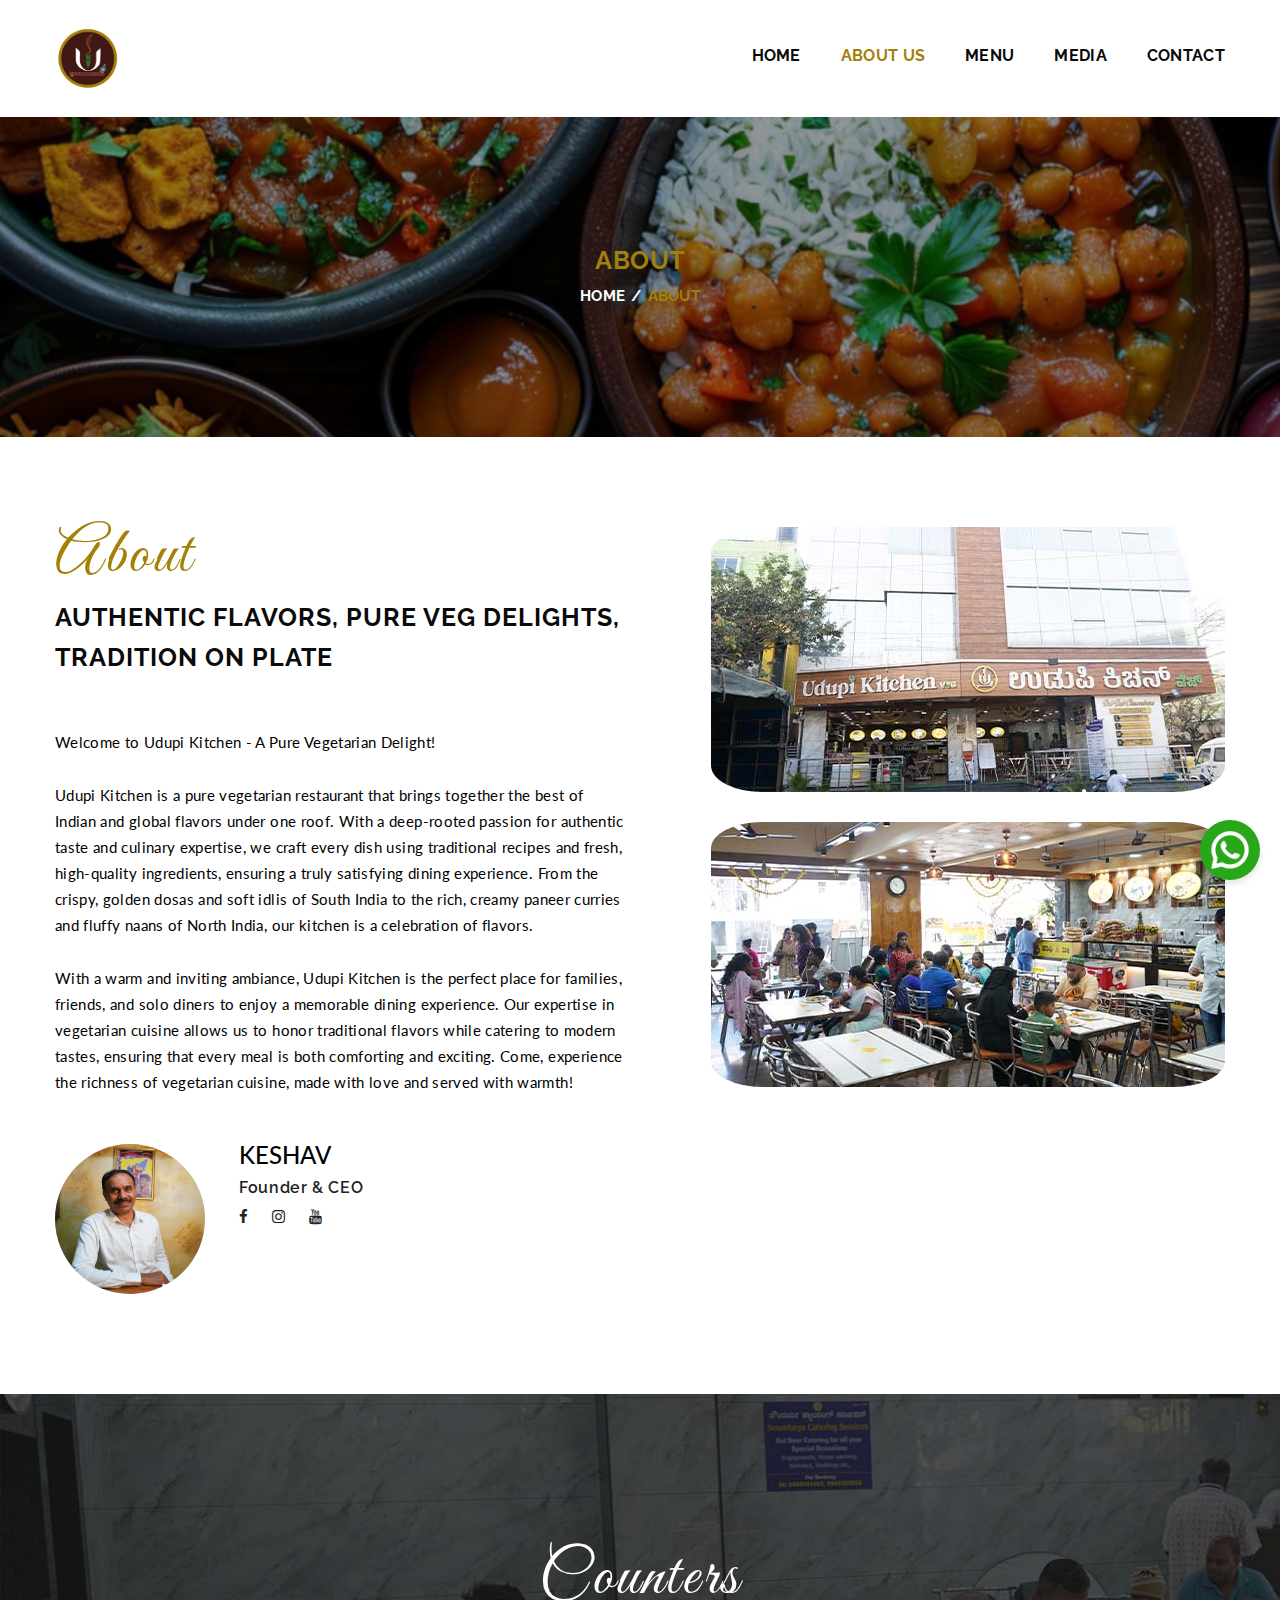
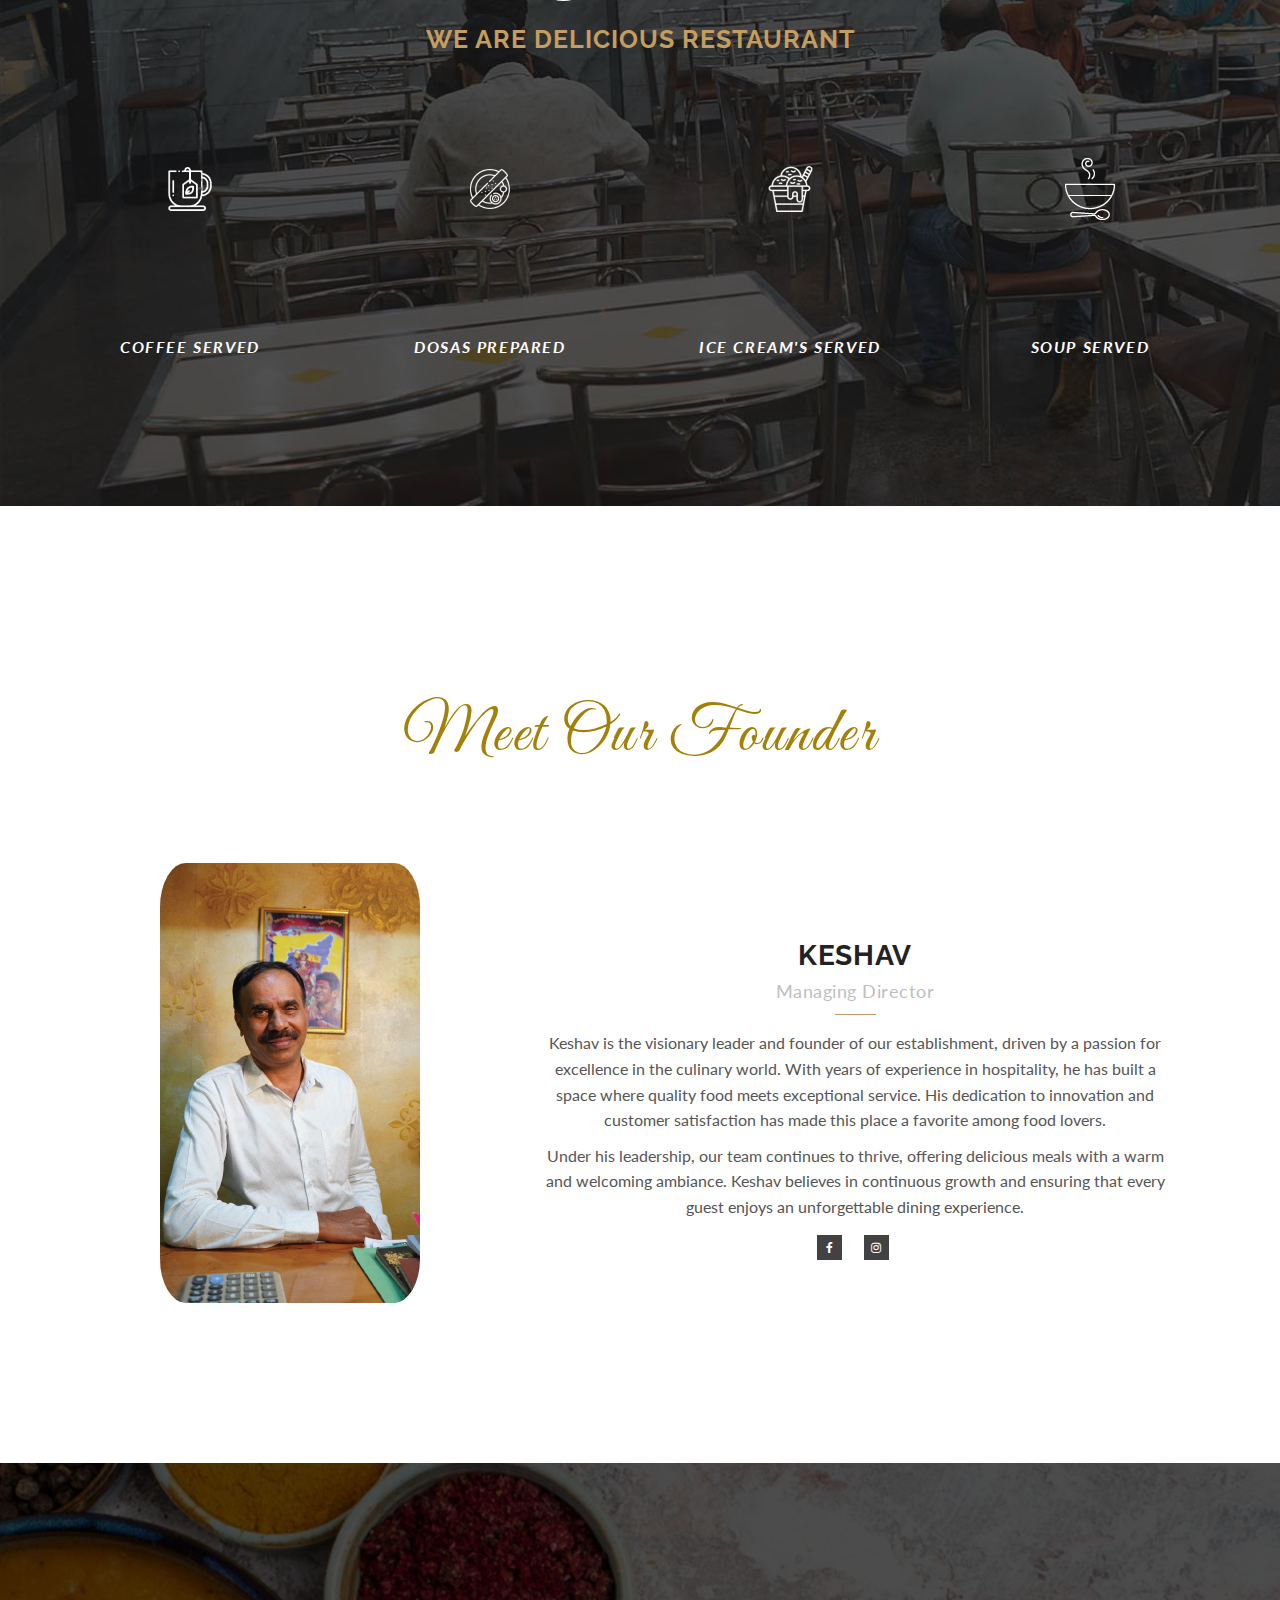
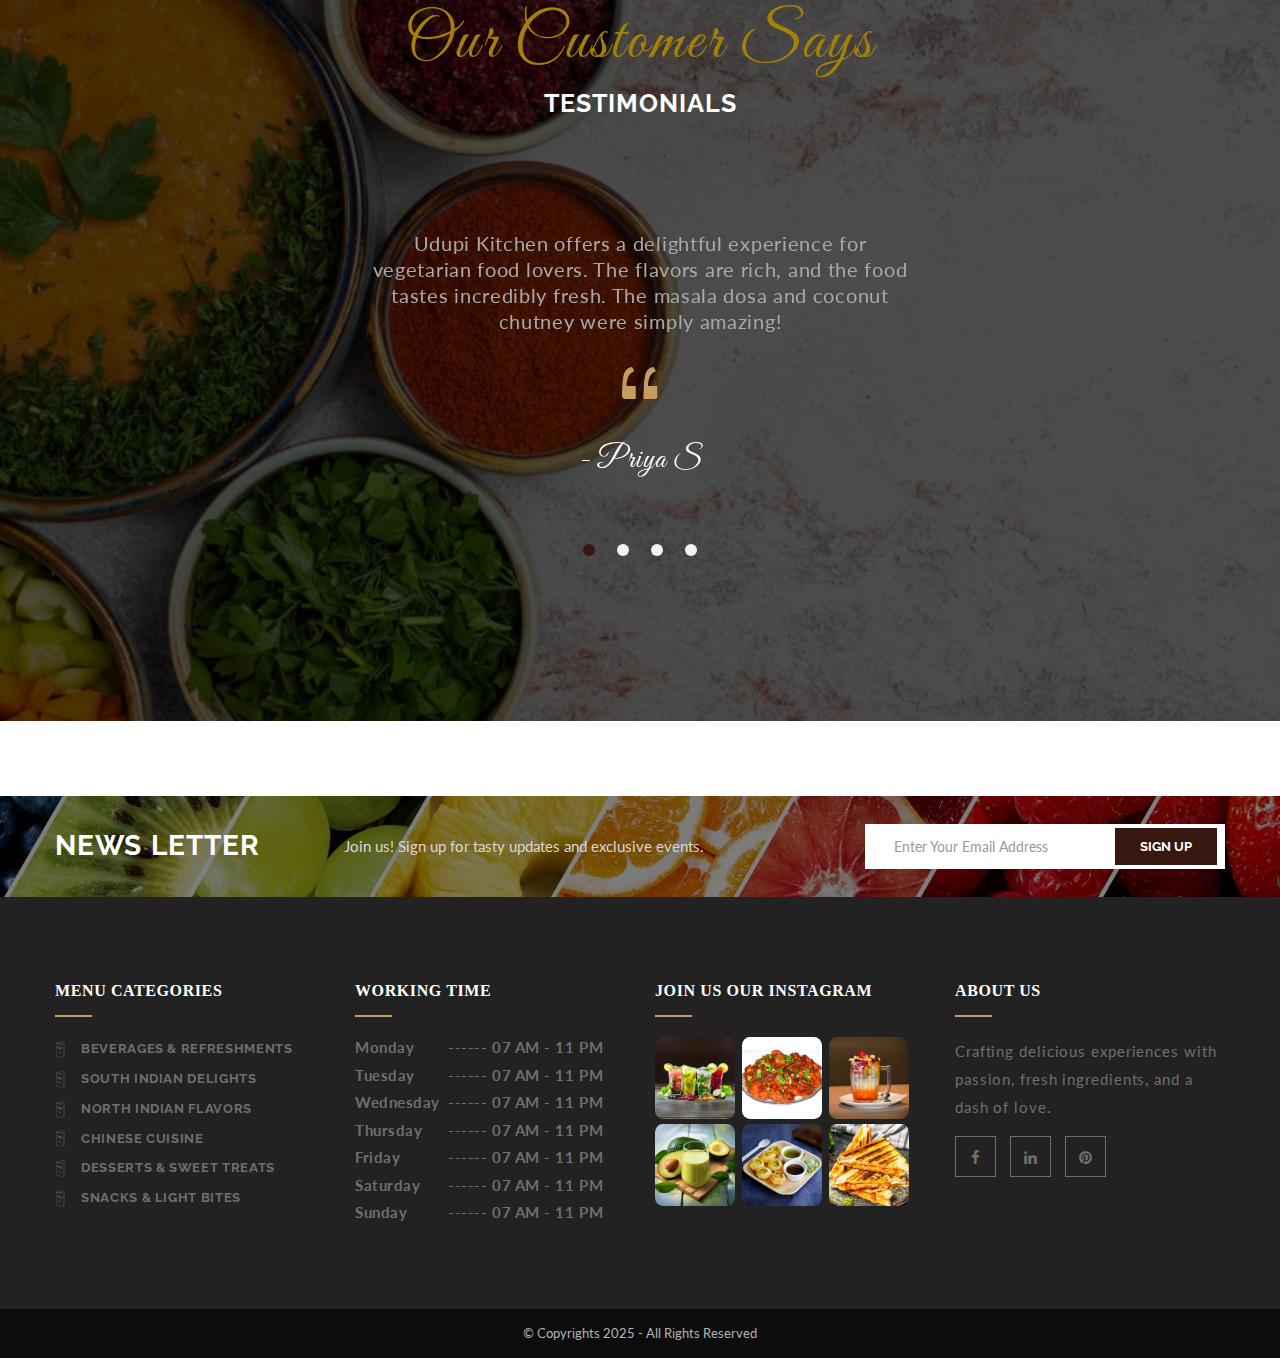
==== commit de6379c4: "update" ====
--- a/about.html
+++ b/about.html
@@ -96,12 +96,12 @@
 					</div>
 					<div id="navbar" class="navbar-collapse collapse">
 						<ul class="nav navbar-nav navbar-right">
-							<li class="dropdown active">
+							<li>
 								<a href="index.html" class="dropdown-toggle" role="button" aria-haspopup="true"
 									aria-expanded="false">HOME</a>
 
 							</li>
-							<li><a href="about.html" class="dropdown-toggle" role="button" aria-haspopup="true"
+							<li  class="dropdown active"><a href="about.html" class="dropdown-toggle" role="button" aria-haspopup="true"
 									aria-expanded="false" title="About">ABOUT US</a>
 							</li>
 							<li><a href="menu.html" title="EVENTS">MENU</a></li>
@@ -139,8 +139,8 @@
 					</div>
 					<div id="loginpanel" class="desktop-hide">
 						<div class="right" id="toggle">
-							<a id="slideit" href="#slidepanel"><i class="fo-icons fa fa-inbox"></i></a>
-							<a id="closeit" href="#slidepanel"><i class="fo-icons fa fa-close"></i></a>
+							<!-- <a id="slideit" href="#slidepanel"><i class="fo-icons fa fa-inbox"></i></a> -->
+							<!-- <a id="closeit" href="#slidepanel"><i class="fo-icons fa fa-close"></i></a> -->
 						</div>
 					</div>
 				</div><!-- Container /- -->
@@ -266,35 +266,49 @@
 			<div class="clearfix"></div>
 
 			<!-- Team Section -->
-			<div class="container-fluid no-left-padding no-right-padding team-section">
-				<!-- Container -->
-				<div class="container">
-					<!-- Section Header -->
-					<div class="section-header text-center">
-						<h3>Meet Our Chefs</h3>
-						<h4>OUR TEAM</h4>
-					</div><!-- Section Header /- -->
-					<!-- Row -->
-					<div class="row">
-						<div class="col-md-12 col-sm-12 col-xs-12">
-							<div class="team-box text-center">
-								<img src="assets/images/1x/Artboard 1-80.jpg" alt="Team" />
-								<div class="team-content">
-									<h4>KESHAV</h4>
-									<h6>Managing Director</h6>
-									<ul>
-										<li><a href="#" title="Facebook"><i class="fa fa-facebook"></i></a></li>
-                                        <li><a href="#" title="Instagram"><i class="fa fa-instagram"></i></a></li>
-									</ul>
-								</div>
-							</div>
-						</div>
-					</div>
-					<!-- Row -->
-
-					<!-- Row -->
-				</div><!-- Container /- -->
-			</div><!-- Team Section /- -->
+<div class="container-fluid no-left-padding no-right-padding team-section">
+    <!-- Container -->
+    <div class="container">
+        <!-- Section Header -->
+        <div class="section-header text-center">
+            <h3>Meet Our Founder</h3>
+        </div><!-- Section Header /- -->
+        
+        <!-- Row -->
+        <div class="row align-items-center">
+            <!-- Left Side: Image -->
+            <div class="col-md-5 text-center">
+                <img id="founderImage" src="assets/images/1x/Artboard 1-80.jpg" alt="Keshav" class="img-fluid rounded">
+            </div>
+            
+            <!-- Right Side: Content -->
+            <div class="col-md-7 d-flex align-items-end">
+                <div class="team-content" id="founderContent">
+                    <h4>KESHAV</h4>
+                    <h6>Managing Director</h6>
+                    <p>
+                        Keshav is the visionary leader and founder of our establishment, driven by a passion for excellence in the culinary world. 
+                        With years of experience in hospitality, he has built a space where quality food meets exceptional service. His dedication 
+                        to innovation and customer satisfaction has made this place a favorite among food lovers.
+                    </p>
+                    <p>
+                        Under his leadership, our team continues to thrive, offering delicious meals with a warm and welcoming ambiance. Keshav 
+                        believes in continuous growth and ensuring that every guest enjoys an unforgettable dining experience.
+                    </p>
+                    <ul class="social-icons list-inline">
+                        <li class="list-inline-item">
+                            <a href="#" title="Facebook"><i class="fa fa-facebook"></i></a>
+                        </li>
+                        <li class="list-inline-item">
+                            <a href="#" title="Instagram"><i class="fa fa-instagram"></i></a>
+                        </li>
+                    </ul>
+                </div>
+            </div>
+        </div><!-- Row /- -->
+    </div><!-- Container /- -->
+</div>
+
 
 			<div class="clearfix"></div>
 
@@ -454,12 +468,12 @@
 							<aside class="widget widget_instagram">
 								<h3 class="widget-title">join us our instagram</h3>
 								<div class="instafeed">
-									<a href="#"><img src="assets/images/insta1.jpg" alt="Instagram" /></a>
-									<a href="#"><img src="assets/images/insta2.jpg" alt="Instagram" /></a>
-									<a href="#"><img src="assets/images/insta3.jpg" alt="Instagram" /></a>
-									<a href="#"><img src="assets/images/insta4.jpg" alt="Instagram" /></a>
-									<a href="#"><img src="assets/images/insta5.jpg" alt="Instagram" /></a>
-									<a href="#"><img src="assets/images/insta6.jpg" alt="Instagram" /></a>
+									<a href="#"><img src="assets/images/1x/ig1.png" alt="Instagram" /></a>
+									<a href="#"><img src="assets/images/1x/ig2.png" alt="Instagram" /></a>
+									<a href="#"><img src="assets/images/1x/ig3.png" alt="Instagram" /></a>
+									<a href="#"><img src="assets/images/1x/ig4.png" alt="Instagram" /></a>
+									<a href="#"><img src="assets/images/1x/ig5.png" alt="Instagram" /></a>
+									<a href="#"><img src="assets/images/1x/ig6.png" alt="Instagram" /></a>
 								</div>
 							</aside>
 						</div><!-- Widget Instagram /- -->
@@ -522,6 +536,8 @@
 				behavior: "smooth"
 			});
 		});
+
+		
 	</script>
 
 </body>
--- a/assets/css/elements.css
+++ b/assets/css/elements.css
@@ -113,7 +113,7 @@
 	font-size: 16px;
 }
 .header_s .top-header1 .top-right .top-social li a:hover {
-	color: #93723E;
+	color: #a38008;
 }
 .header_s .top-header1 .top-right .search-block {
 	background-color: #ffffff;
@@ -791,7 +791,7 @@
 }
 /* - Services Section */
 .services-section {
-	margin-bottom: 45px;
+	
 	margin-top: 75px;
 }
 .services-section .srv-box  {
@@ -854,13 +854,13 @@
 	padding-bottom: 120px;
 	padding-top: 155px;
 	position: relative;
-	margin-top: 75px;
+	margin-top: 25px;
 	margin-bottom: 75px;
 }
 .counter-section::before {
-	background-color: rgba(34,34,34,0.7);
+	background-color: rgba(34,34,34,0.5);
 	bottom: 0;
-	content: "";
+	content: ""services-section;
 	display: inline-block;
 	left: 0;
 	position: absolute;
@@ -1830,7 +1830,7 @@
 	position: relative;
 }
 .widget_offer .offer-box::before {
-	background-color: rgba(34,34,34,0.5);
+	background-color: rgba(34,34,34,0);
 	content: "";
 	display: inline-block;
 	position: absolute;
@@ -3416,4 +3416,68 @@
 	}
 }
 
- +
+  
+
+
+
+
+
+.team-section {
+    padding: 50px 0;
+}
+
+.team-content {
+    max-width: 90%;
+    transition: all 0.3s ease-in-out;
+}
+
+.team-content h4 {
+    font-size: 28px;
+    font-weight: bold;
+    margin-bottom: 10px;
+	font-style:;
+}
+
+.team-content h6 {
+    font-size: 18px;
+    color: #8888;
+    margin-bottom: 15px;
+}
+
+.team-content p {
+    font-size: 16px;
+    line-height: 1.6;
+    color: #555;
+}
+
+.social-icons {
+    margin-top: 20px;
+}
+
+.social-icons a {
+    font-size: 20px;
+    color: #333;
+    transition: 0.3s;
+}
+
+.social-icons a:hover {
+    color: #007bff;
+}
+
+/* Responsive Alignment */
+@media (min-width: 768px) {
+    .team-content {
+        margin-bottom: -400px; /* Move content down */
+    }
+}
+
+@media (max-width: 767px) {
+    .row {
+        flex-direction: column-reverse;
+    }
+    .team-content {
+        margin-top: 20px;
+        text-align: center;
+    }
+}
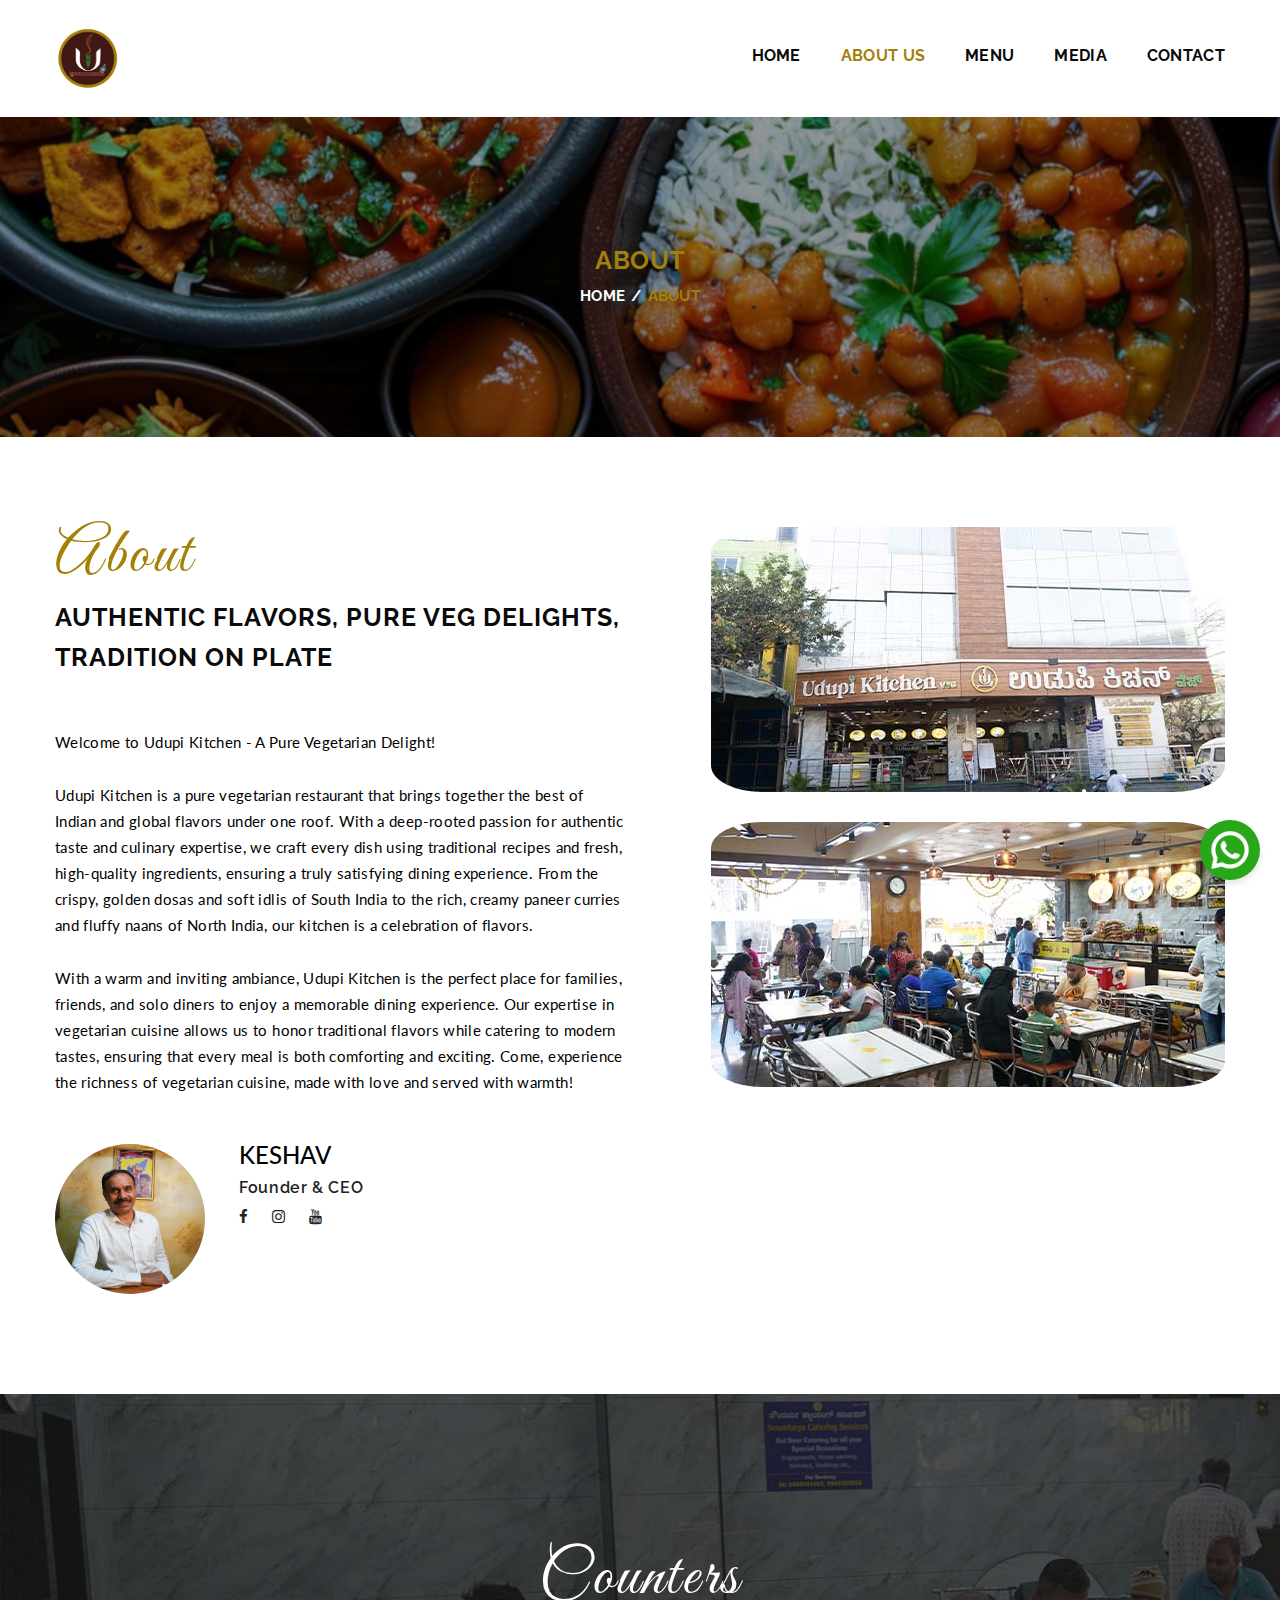
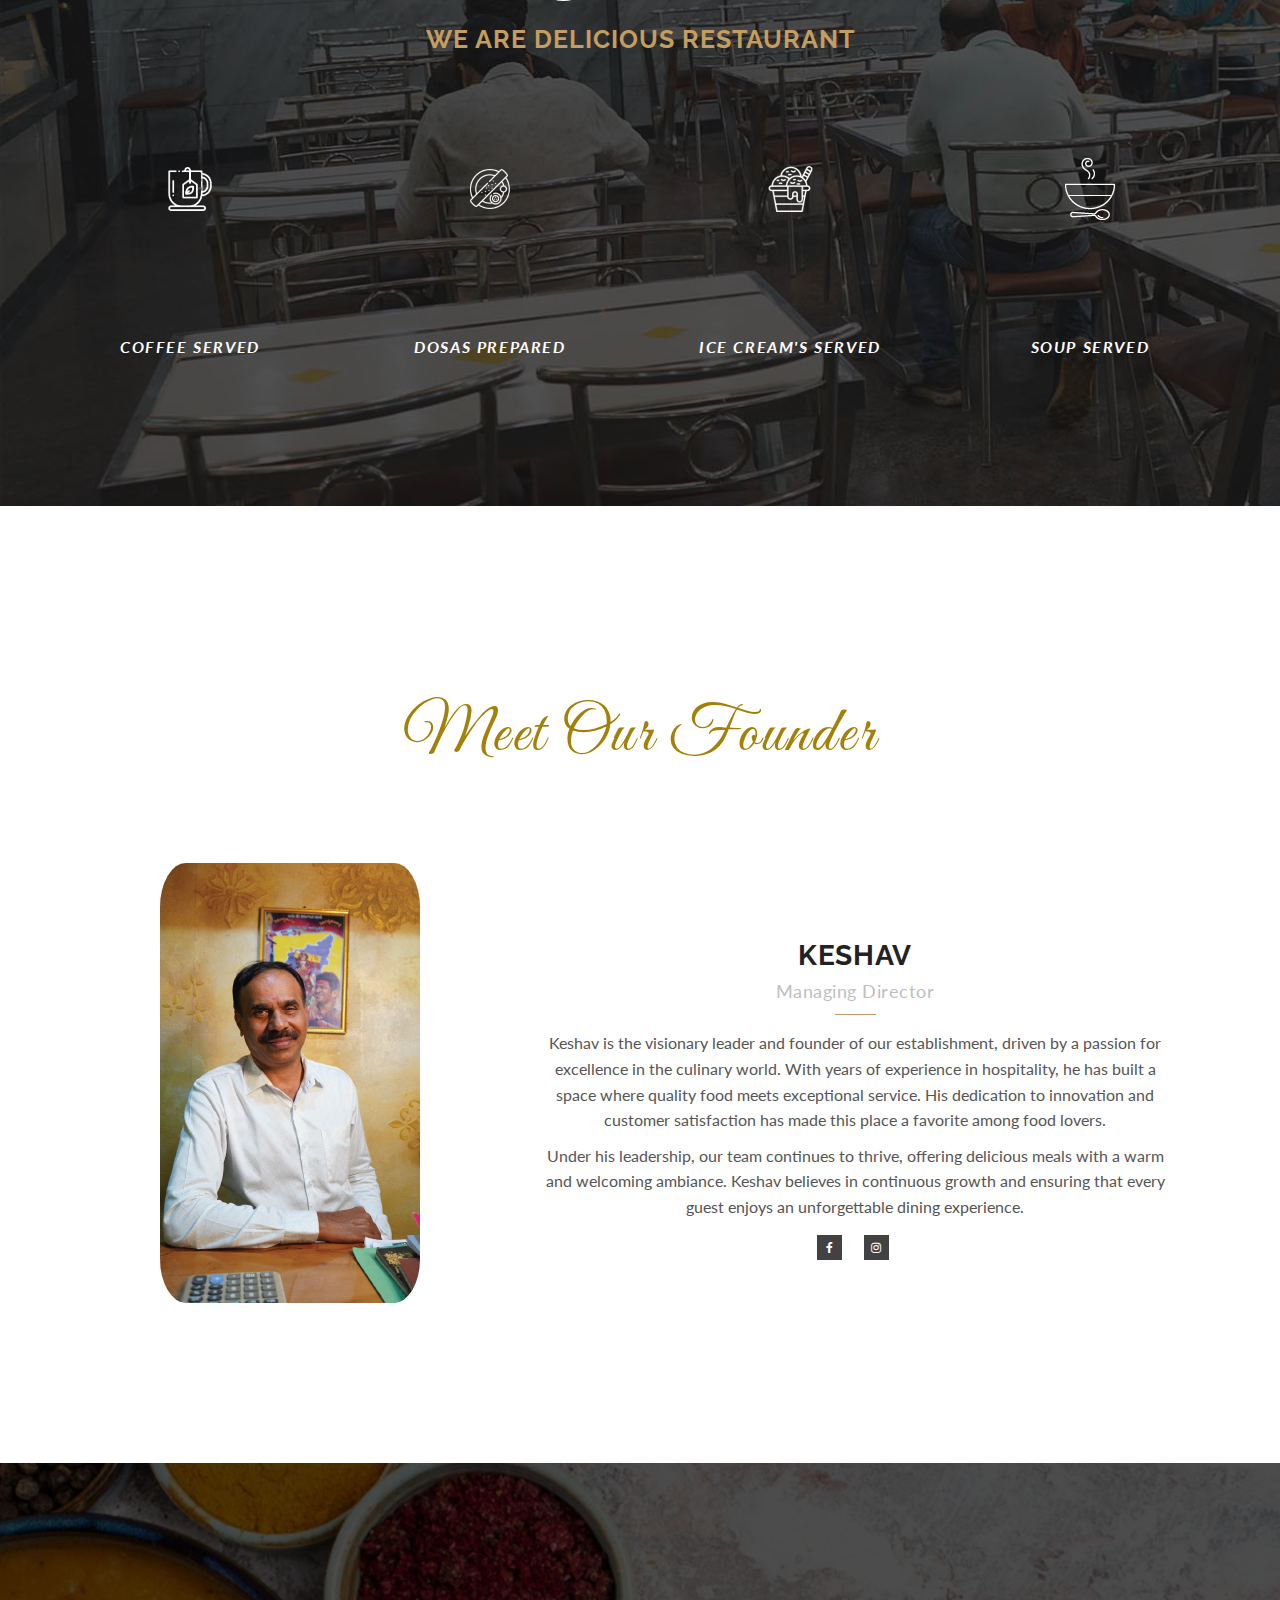
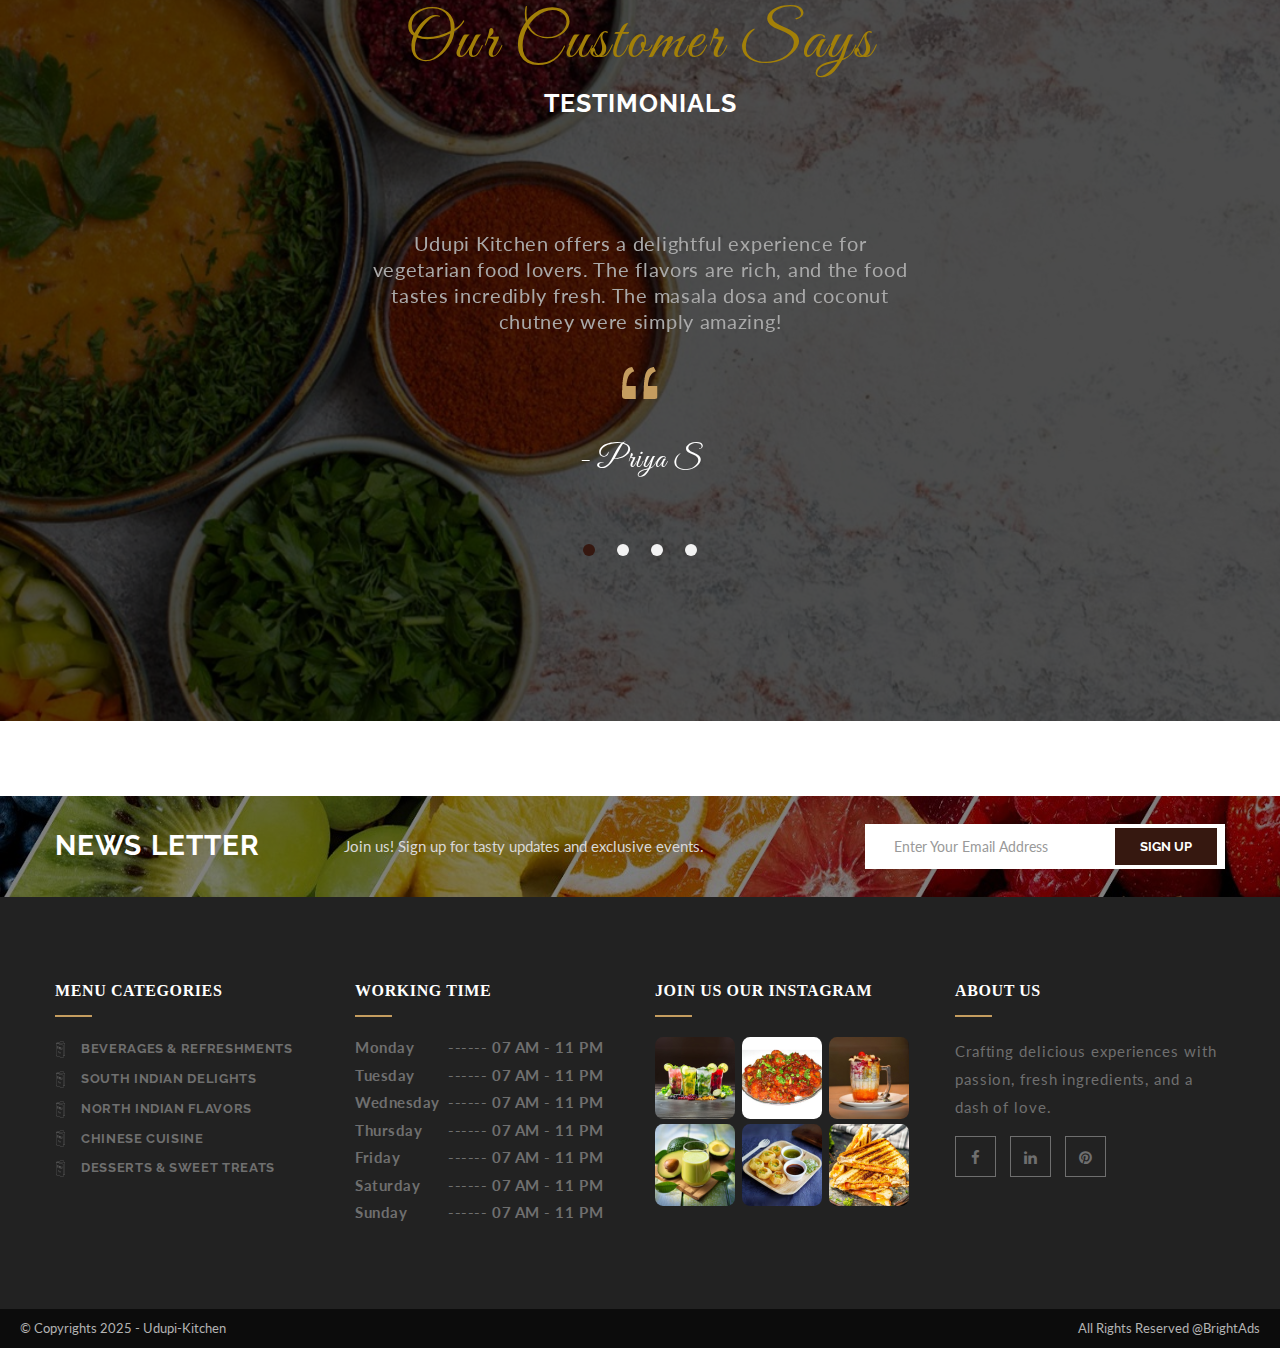
==== commit bfedf735: "update" ====
--- a/about.html
+++ b/about.html
@@ -412,15 +412,14 @@
 							<aside class="widget widget_category">
 								<h3 class="widget-title">MENU CATEGORIES</h3>
 								<ul>
-									<li class="cat-item"><a href="menu.html" title="Appetizers">Beverages &
+									<li class="cat-item"><a href="menu.html#Cool & Frizzy Drinks" title="Appetizers">Beverages &
 											Refreshments</a></li>
-									<li class="cat-item"><a href="menu.html" title="Breakfast">South Indian Delights</a>
+									<li class="cat-item"><a href="menu.html#South Indian Breakfast" title="Breakfast">South Indian Delights</a>
 									</li>
-									<li class="cat-item"><a href="menu.html" title="Lunch">North Indian Flavors</a></li>
-									<li class="cat-item"><a href="menu.html" title="Dinner">Chinese Cuisine</a></li>
-									<li class="cat-item"><a href="menu.html" title="Meat & fish">Desserts & Sweet
+									<li class="cat-item"><a href="menu.html#North Indian Curry" title="Lunch">North Indian Flavors</a></li>
+									<li class="cat-item"><a href="menu.html#Chinese Flavors" title="Dinner">Chinese Cuisine</a></li>
+									<li class="cat-item"><a href="menu.html#Frozen Delights" title="Meat & fish">Desserts & Sweet
 											Treats</a></li>
-									<li class="cat-item"><a href="menu.html" title="Soups">Snacks & Light Bites</a></li>
 								</ul>
 							</aside>
 						</div><!-- Widget Category /- -->
@@ -500,8 +499,12 @@
 			</div><!-- Top Footer -->
 			<!-- Bottom Footer -->
 			<div class="container-fluid bottom-footer">
-				<p>&copy; Copyrights 2025 - All Rights Reserved</p>
-			</div><!-- Bottom Footer /- -->
+				<div class="footer-content">
+					<p class="left">&copy; Copyrights 2025 - udupi-kitchen</p>
+					<p class="right">All Rights Reserved @BrightAds</p>
+				</div>
+			</div>
+			<!-- Bottom Footer /- -->
 		</footer>
 		<!-- Footer Main /- -->
 
--- a/assets/css/elements.css
+++ b/assets/css/elements.css
@@ -1831,7 +1831,7 @@
 }
 .widget_offer .offer-box::before {
 	background-color: rgba(34,34,34,0);
-	content: "";
+	/* content: ""; */
 	display: inline-block;
 	position: absolute;
 	left: 0;
@@ -3436,7 +3436,6 @@
     font-size: 28px;
     font-weight: bold;
     margin-bottom: 10px;
-	font-style:;
 }
 
 .team-content h6 {
@@ -3481,3 +3480,67 @@
         text-align: center;
     }
 }
+
+
+
+
+
+.bottom-footer {
+	/* background-color: #f8f9fa; Optional background color */
+	padding: 10px 20px;
+}
+
+.footer-content {
+	display: flex;
+	justify-content: space-between;
+	align-items: center;
+}
+
+.left {
+	text-align: left;
+}
+
+.right {
+	text-align: right;
+}
+
+/* Gallery Styling */
+.gallery {
+    display: flex;
+    flex-wrap: wrap;
+    gap: 10px;
+    justify-content: center;
+}
+
+.gallery-image {
+    width: 100%;
+    height: 100%;
+    object-fit: cover;
+    cursor: pointer;
+    transition: transform 0.3s;
+    border-radius: 5px;
+}
+
+.gallery-image:hover {
+    transform: scale(1.05);
+}
+
+/* Fullscreen Modal */
+.fullscreen-modal {
+    display: none;
+    position: fixed;
+    top: 0;
+    left: 0;
+    width: 100%;
+    height: 100%;
+    background: rgba(0, 0, 0, 0.8);
+    justify-content: center;
+    align-items: center;
+	z-index: 9999;
+}
+
+.fullscreen-image {
+    max-width: 100%;
+    max-height: 100%;
+    border-radius: 10px;
+}
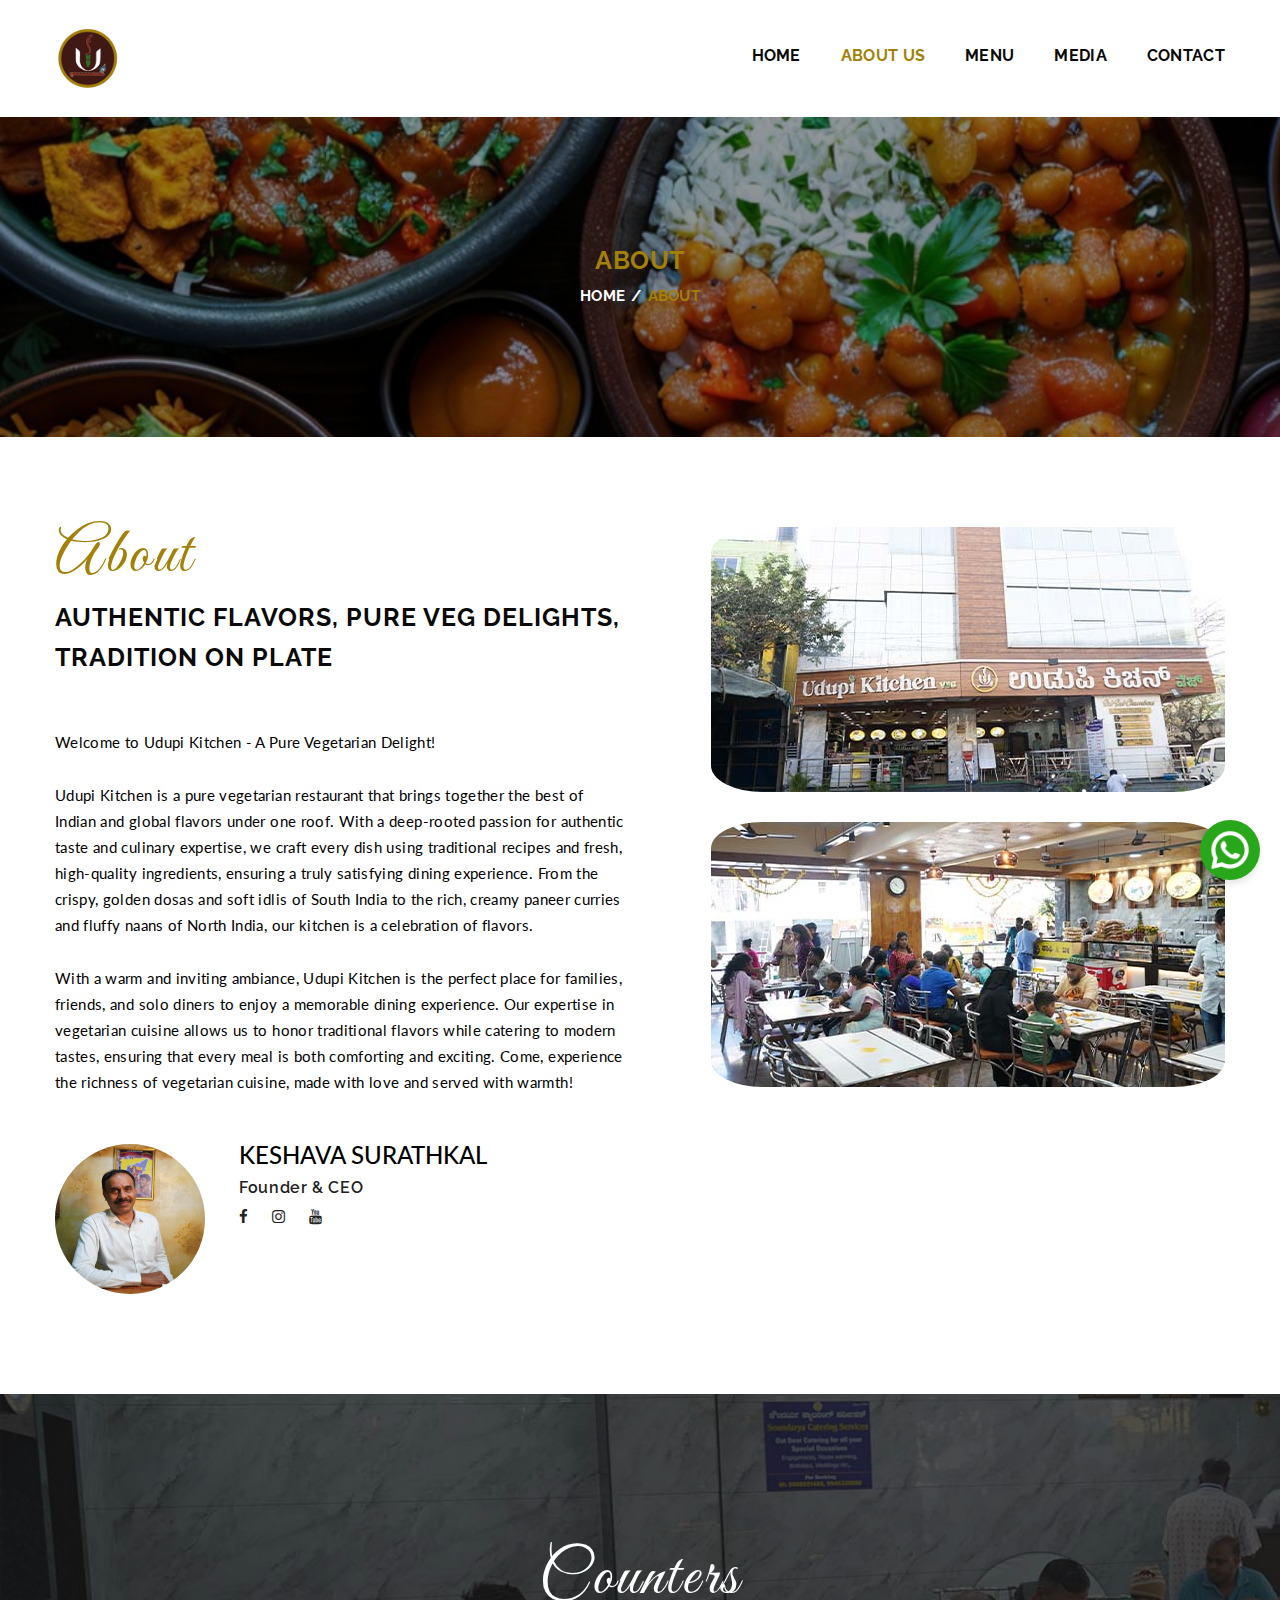
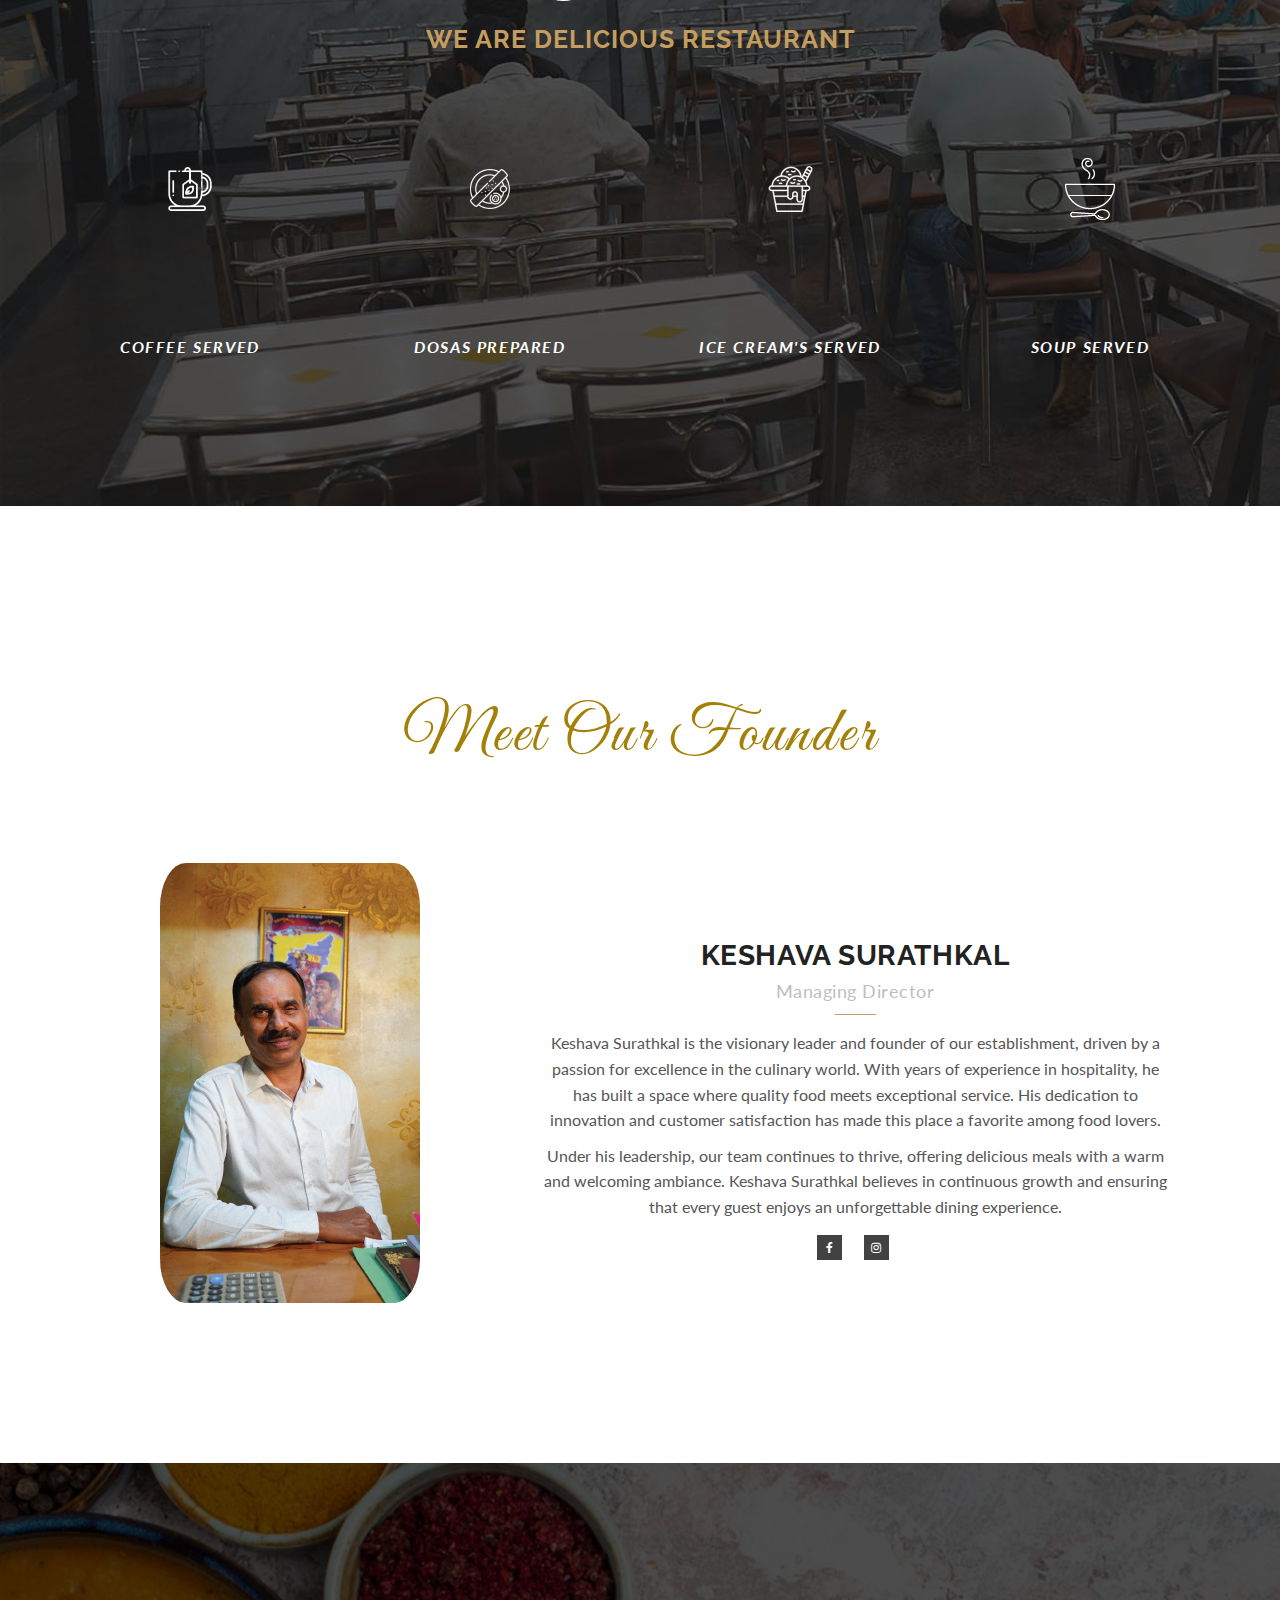
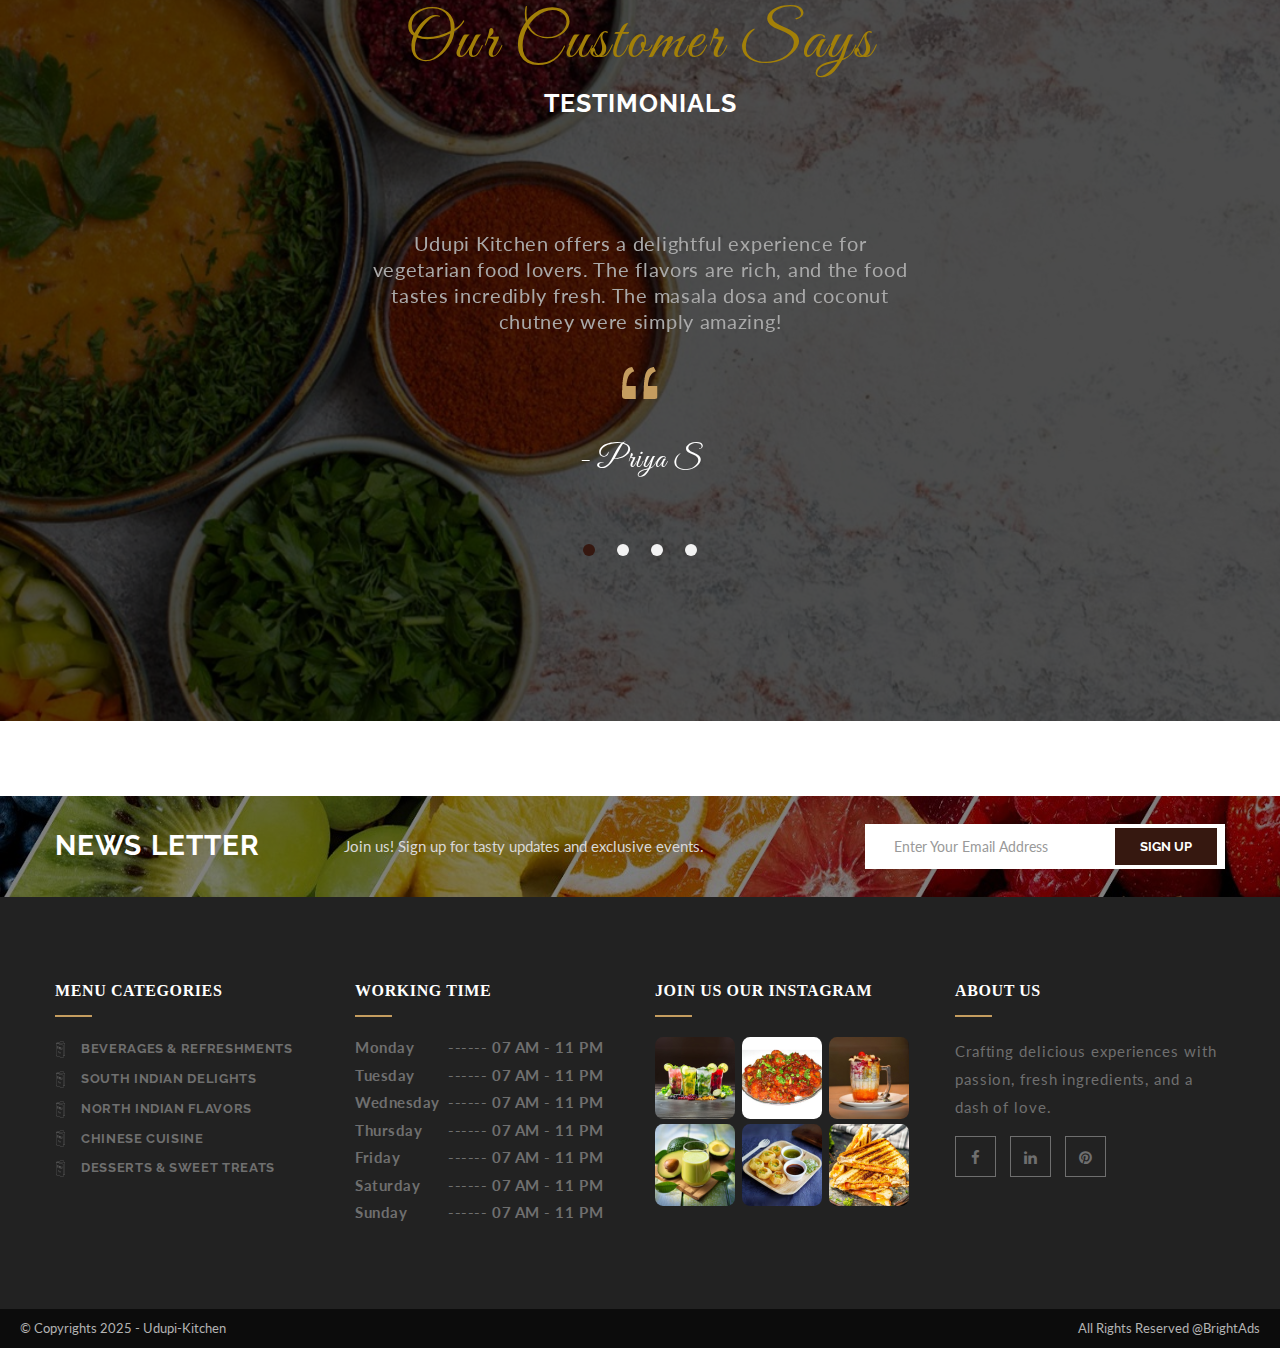
==== commit 374af40a: "update" ====
--- a/about.html
+++ b/about.html
@@ -191,7 +191,7 @@
 								<i><img src="assets/images/1x/owner-80.jpg" alt="About" /></i>
 								<!-- <span><img src="assets/images/chef-sign.png" alt="Chef Sign" /></span> -->
 								<div class="cnt">
-									<h3>KESHAV</h3>
+									<h3>KESHAVA SURATHKAL</h3>
                                     <h4>Founder & CEO</h4>
 									<ul>
 										<li><a href="#" title="Facebook"><i class="fa fa-facebook"></i></a></li>
@@ -284,15 +284,15 @@
             <!-- Right Side: Content -->
             <div class="col-md-7 d-flex align-items-end">
                 <div class="team-content" id="founderContent">
-                    <h4>KESHAV</h4>
+                    <h4>KESHAVA SURATHKAL</h4>
                     <h6>Managing Director</h6>
                     <p>
-                        Keshav is the visionary leader and founder of our establishment, driven by a passion for excellence in the culinary world. 
+                        Keshava Surathkal is the visionary leader and founder of our establishment, driven by a passion for excellence in the culinary world. 
                         With years of experience in hospitality, he has built a space where quality food meets exceptional service. His dedication 
                         to innovation and customer satisfaction has made this place a favorite among food lovers.
                     </p>
                     <p>
-                        Under his leadership, our team continues to thrive, offering delicious meals with a warm and welcoming ambiance. Keshav 
+                        Under his leadership, our team continues to thrive, offering delicious meals with a warm and welcoming ambiance. Keshava Surathkal
                         believes in continuous growth and ensuring that every guest enjoys an unforgettable dining experience.
                     </p>
                     <ul class="social-icons list-inline">
--- a/assets/css/elements.css
+++ b/assets/css/elements.css
@@ -2433,13 +2433,13 @@
 	-webkit-box-shadow: none;
 	-webkit-appearance: none;
 	box-shadow: none;
-	color: #bdbdbd;
+	color: #4e4848;
 	font-size: 13px;
 	font-weight: bold;
 	min-height: 41px;
 	outline: none;
 	padding: 6px 18px;
-	text-transform: capitalize;
+	/* text-transform: capitalize; */
 	letter-spacing: 0.26px;
 }
 .contact-form textarea.form-control {
@@ -3392,7 +3392,7 @@
 	gap: 10px;
 	justify-content: center;
 	max-width: 1200px;
-	padding: 10px;
+	padding: 5%;
 }
 
 .image-container img {
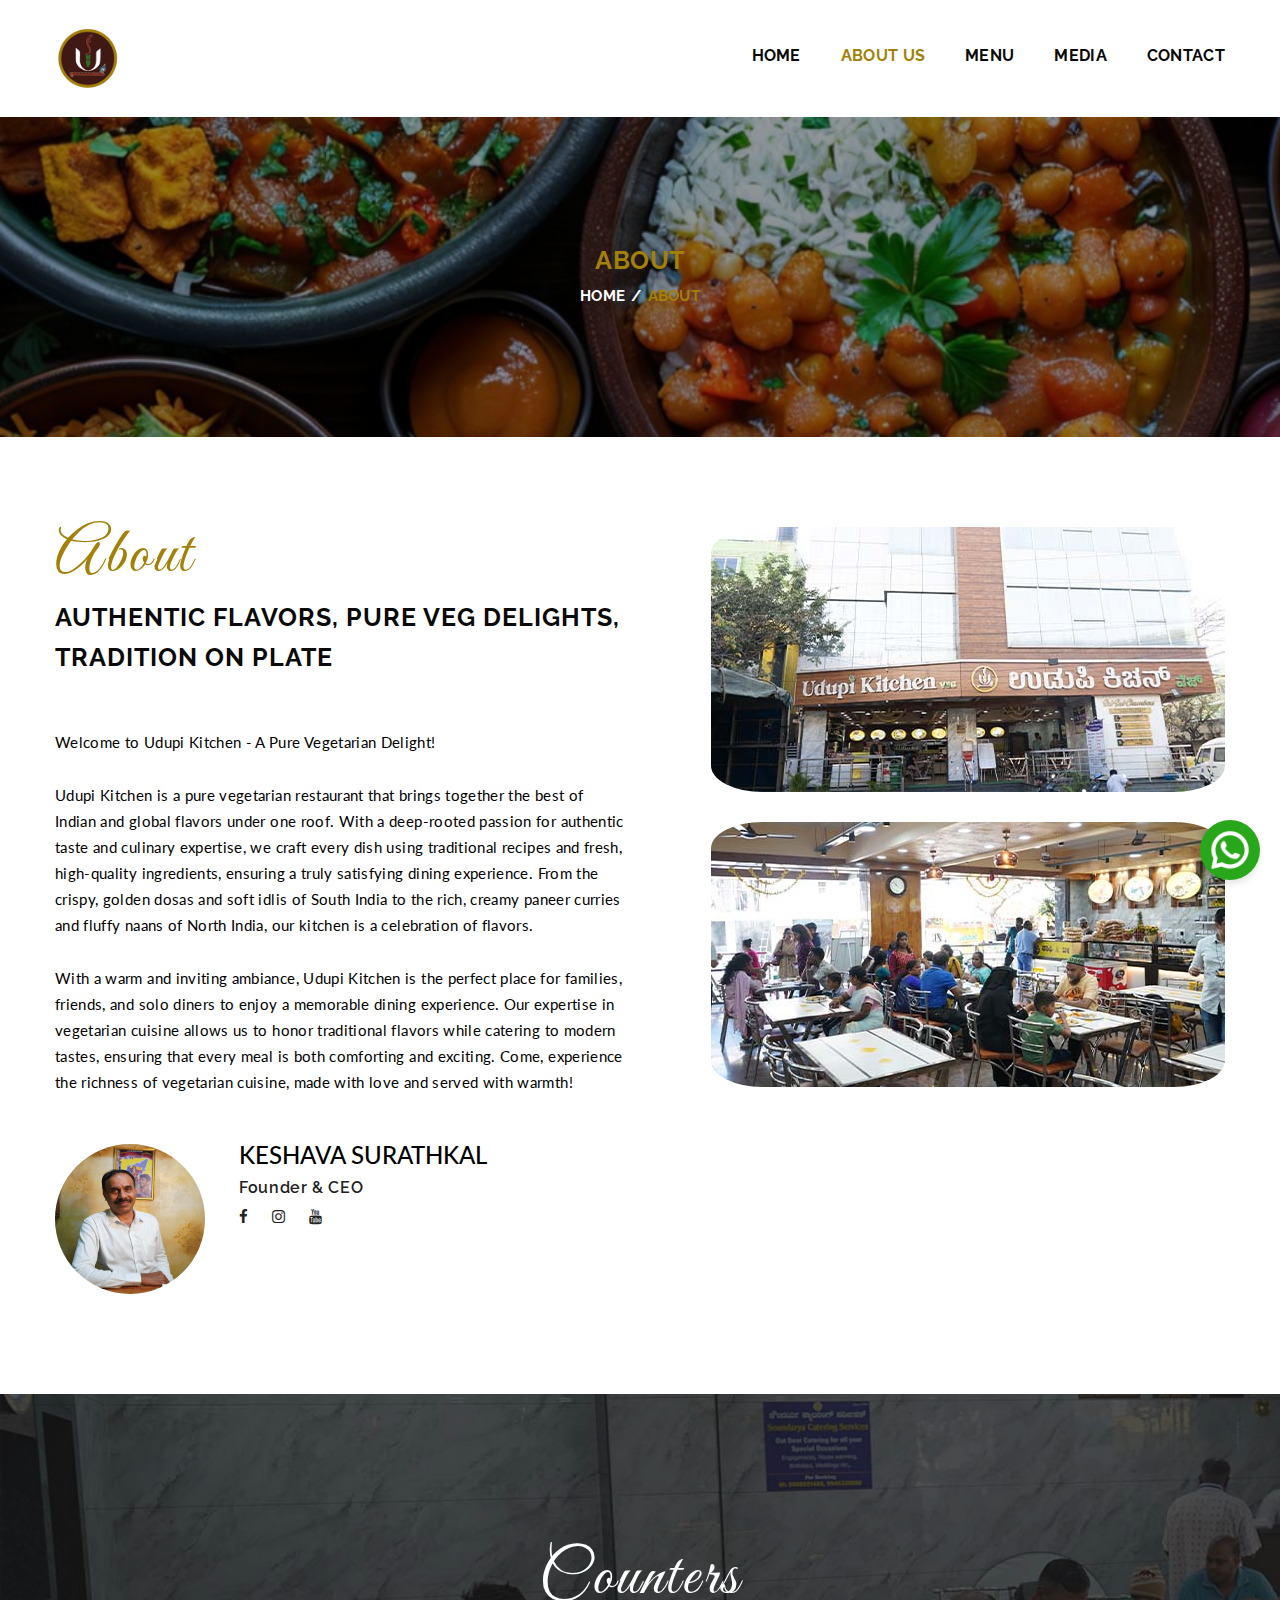
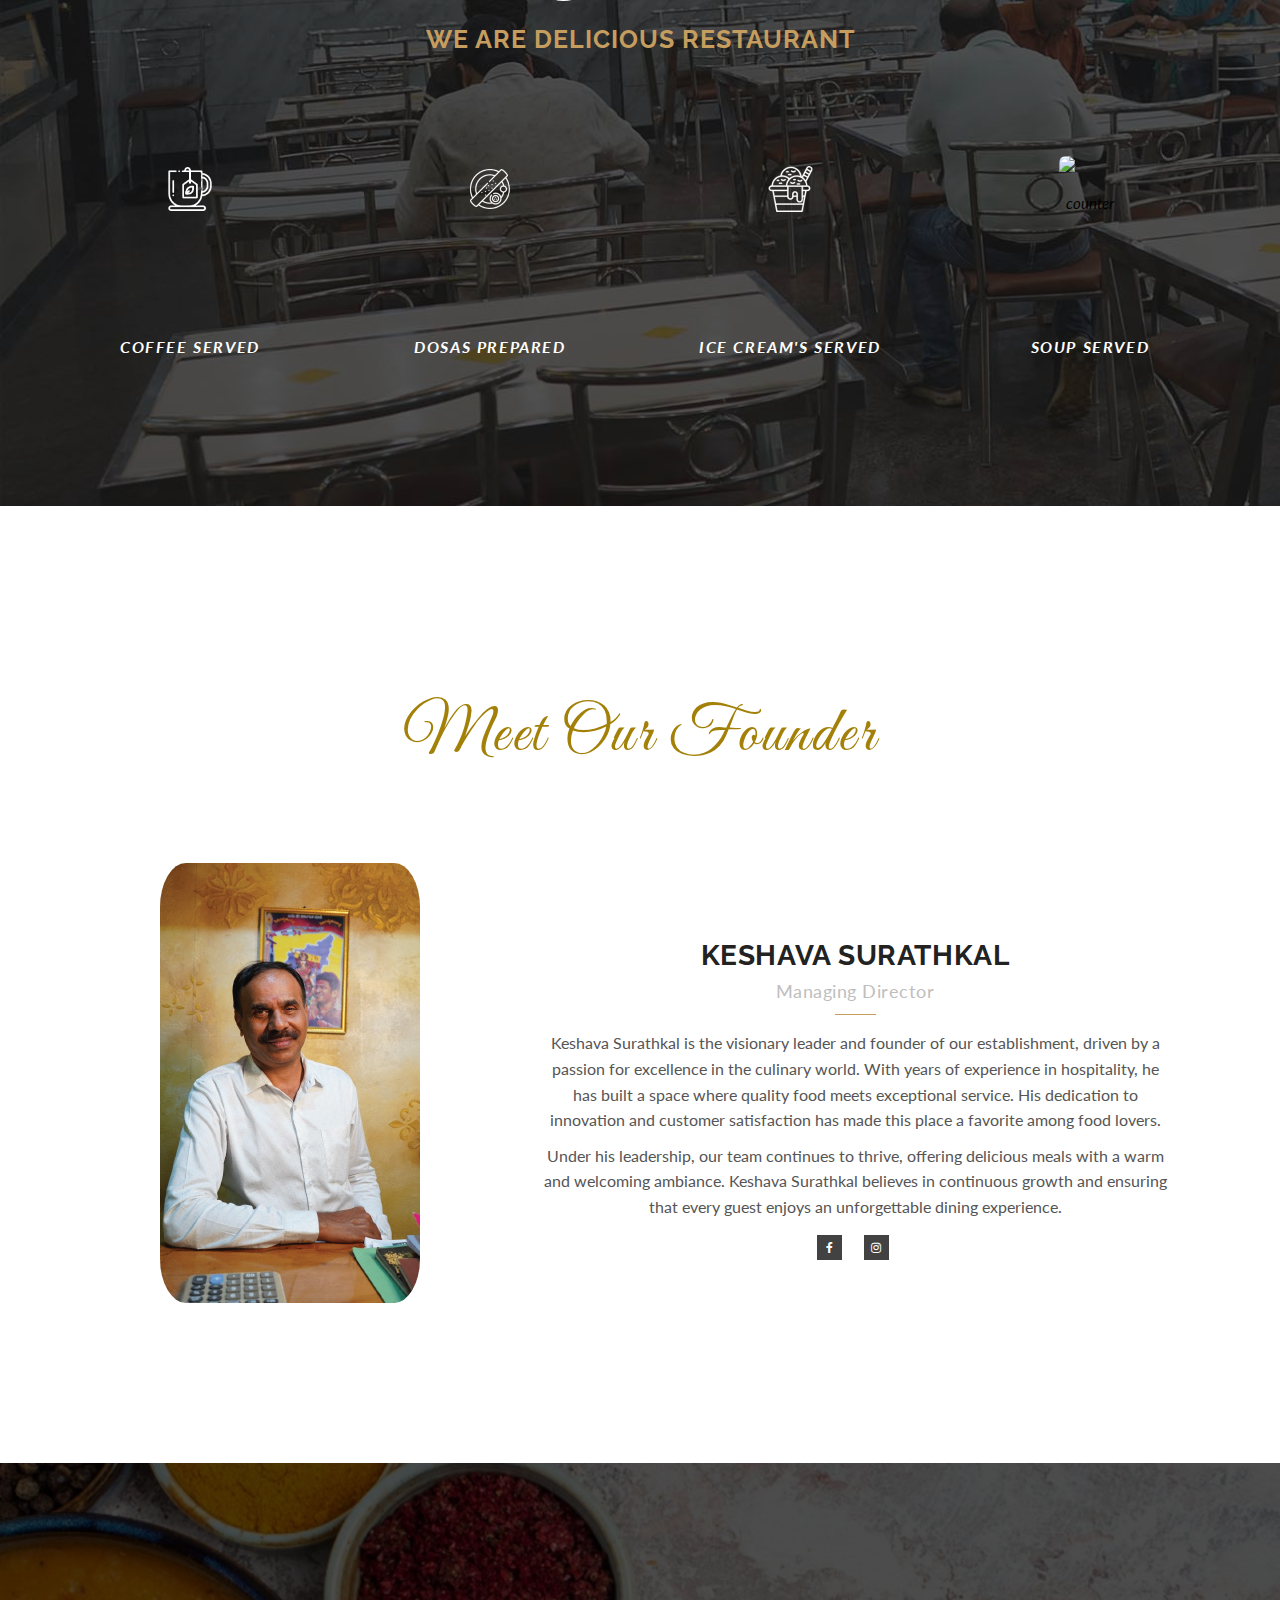
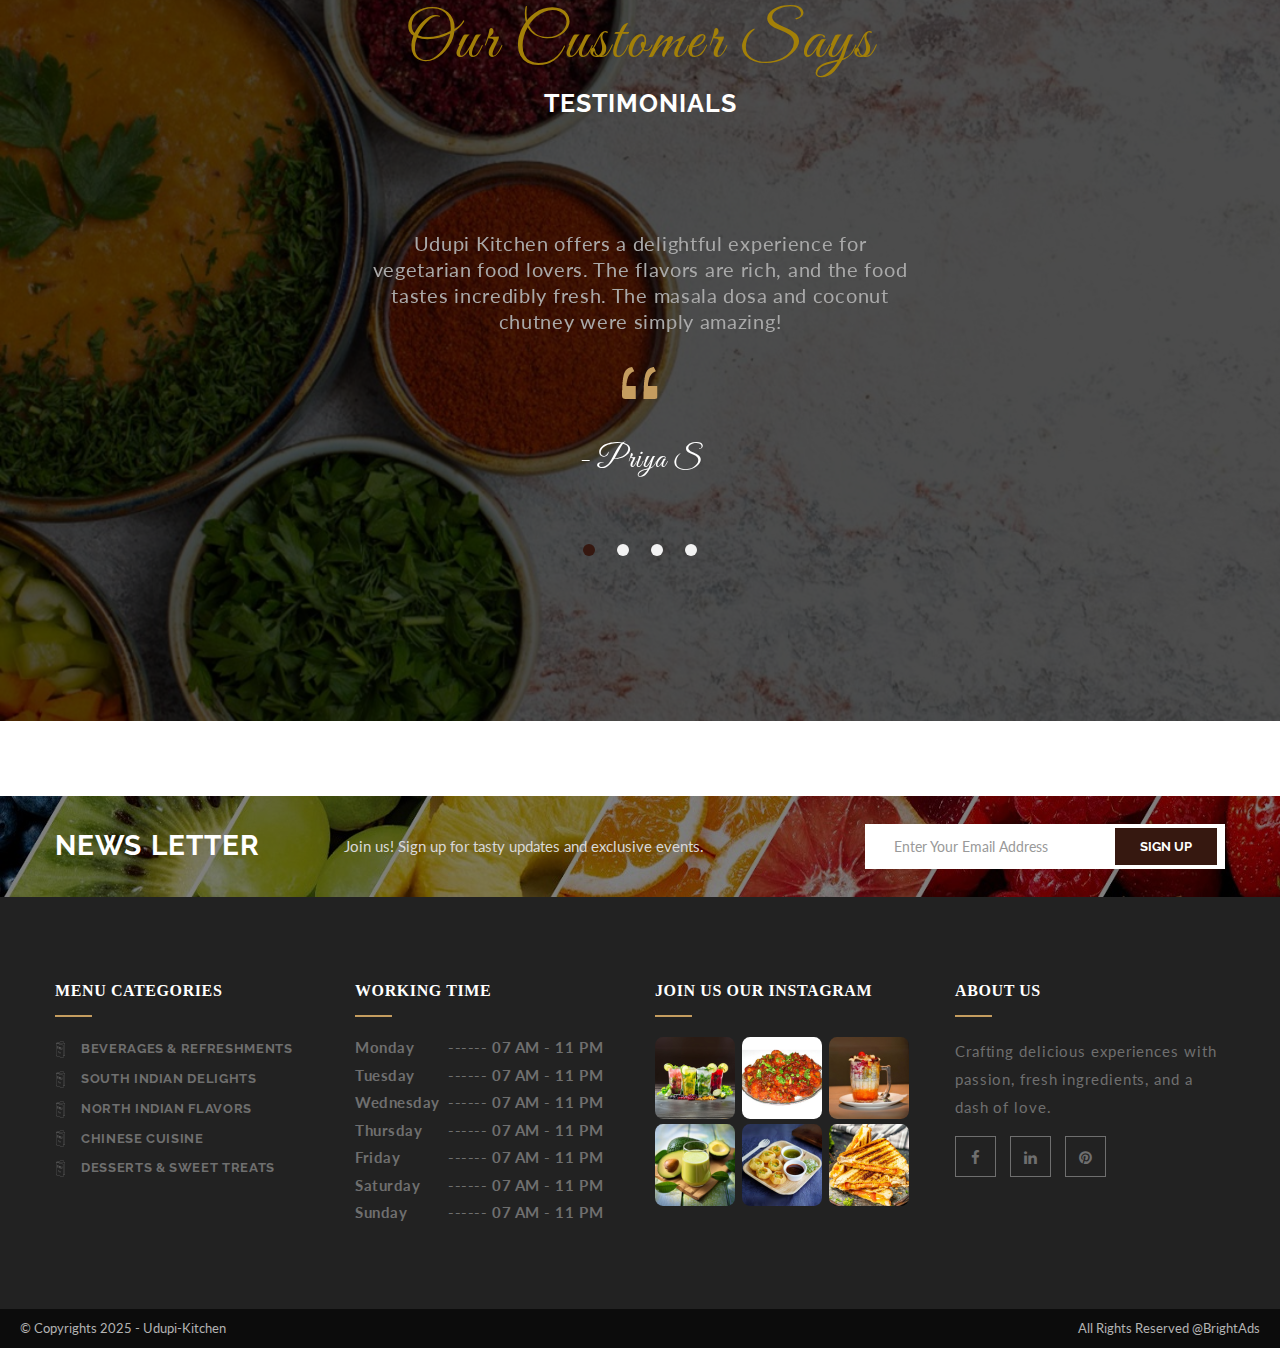
==== commit 5c877cde: "update" ====
--- a/about.html
+++ b/about.html
@@ -37,9 +37,6 @@
 	<link href="assets/css/elements.css" rel="stylesheet">
 	<link rel="stylesheet" type="text/css" href="style.css">
 
-	<!--[if lt IE 9]>
-		<script src="js/html5/respond.min.js"></script>
-    <![endif]-->
 
 	<style>
 		.whatsapp-chat {
@@ -105,42 +102,24 @@
 									aria-expanded="false" title="About">ABOUT US</a>
 							</li>
 							<li><a href="menu.html" title="EVENTS">MENU</a></li>
-							<!-- <li class="dropdown">
-								<a href="#" class="dropdown-toggle" title="Pages" role="button" aria-haspopup="true" aria-expanded="false"><MENU></MENU></a>
-								<i class="ddl-switch fa fa-angle-down"></i>
-								<ul class="dropdown-menu">
-									<li><a href="menu.html" title="Menu">Menu</a></li>
-									<li><a href="reservation.html" title="Reservation">reservation</a></li>
-									<li><a href="gallery.html" title="Gallery">Gallery</a></li>	
-									<li><a href="404.html" title="404">404</a></li>									
-								</ul>
-							</li> -->
+							
 							<li class="dropdown">
 								<a href="media.html" class="dropdown-toggle" title="Blog" role="button"
 									aria-haspopup="true" aria-expanded="false">MEDIA</a>
-								<!-- <i class="ddl-switch fa fa-angle-down"></i> -->
-								<!-- <ul class="dropdown-menu">
-									<li><a href="media.html">Blog</a></li>
-									<li><a href="blog-single.html">Blog Post</a></li>
-								</ul> -->
 							</li>
 
-							<!-- <li><a href="services.html" title="OUR SERVICES">OUR SERVICES</a></li> -->
+							
 
 							<li class="dropdown">
 								<a href="contactus.html" class="dropdown-toggle" title="Contact" role="button"
 									aria-haspopup="true" aria-expanded="false">CONTACT</a>
-								<!-- <ul class="dropdown-menu">
-									<li><a href="contactus.html">Contact 1</a></li>
-									<li><a href="contactus2.html">Contact 2</a></li>
-								</ul> -->
+								
 							</li>
 						</ul>
 					</div>
 					<div id="loginpanel" class="desktop-hide">
 						<div class="right" id="toggle">
-							<!-- <a id="slideit" href="#slidepanel"><i class="fo-icons fa fa-inbox"></i></a> -->
-							<!-- <a id="closeit" href="#slidepanel"><i class="fo-icons fa fa-close"></i></a> -->
+							
 						</div>
 					</div>
 				</div><!-- Container /- -->
@@ -189,7 +168,7 @@
 								warmth!</p>
 							<div class="chef-detail">
 								<i><img src="assets/images/1x/owner-80.jpg" alt="About" /></i>
-								<!-- <span><img src="assets/images/chef-sign.png" alt="Chef Sign" /></span> -->
+								
 								<div class="cnt">
 									<h3>KESHAVA SURATHKAL</h3>
                                     <h4>Founder & CEO</h4>
--- a/assets/css/lib.css
+++ b/assets/css/lib.css
@@ -1,18 +1,3 @@
-/* 
-	-- Loader
-	-- Bootstrap
-	-- Fontawesome
-	-- ElegantIcons
-	-- Animate
-	-- Magnific Popup
-	-- Strock Gap Icon
-*/
-
-/* -- Loader */
-/*
-Script by : https://connoratherton.com/loaders
-File : loaders.min.css
-*/
 .ball-pulse-sync>div,
 .ball-pulse>div {
 	width: 15px;
@@ -10165,7 +10150,7 @@
 	margin: 1px;
 	text-indent: -999px;
 	cursor: pointer;
-	background-color: #000\9;
+	background-color: #0009;
 	background-color: rgba(0, 0, 0, 0);
 	border: 1px solid #fff;
 	border-radius: 10px
@@ -15523,13 +15508,6 @@
 /* -- Animate */
 @charset "UTF-8";
 
-/*!
- * animate.css -http://daneden.me/animate
- * Version - 3.5.1
- * Licensed under the MIT license - http://opensource.org/licenses/MIT
- *
- * Copyright (c) 2016 Daniel Eden
- */
 
 .animated {
 	-webkit-animation-duration: 1s;
--- a/assets/css/plugins.css
+++ b/assets/css/plugins.css
@@ -1,10 +1,3 @@
-/*
-	[Table of contents]
-
-	## Site Loader
-	
-*/
-
 /* ## Site Loader */
 .load-position .logo {
 	margin: 0 auto;
--- a/assets/css/elements.css
+++ b/assets/css/elements.css
@@ -1,65 +1,3 @@
-/*------------------------------------
-	Theme Name: Max Restaurant
-	Start Date : 21 - December - 2016
-	End Date : 16 - January - 2017
-	Last change: 16 - January - 2017
-	Version: 1.0
-	Assigned to: 
-	Primary use: 
----------------------------------------*/
-
-/* ========================================================================== */
-/* ========================================================================== */
-							/* [Table of contents] */
-/* ========================================================================== */
-/* ========================================================================== */
-
-/*
-	+ Header
-		- Header1
-		- Header2
-		
-	+ Footer
-		- Footer Main 1
-		- Footer Main 2
-		
-	+ Section Header
-	+ Page Banner
-	+ Shortcodes
-		- Slider Section
-		- About Section
-		- Surprise Section
-		- About Section 2
-		- Services Section
-		- Counter Section
-		- Menu Section
-		- Book Table Section
-		- Event Section
-		- Testimonial Section
-		- Gallery Section
-		- Team Section
-		- Reservation Block
-		- Contact Section
-		- Error Section
-
-	+ Responsive
-		- min-width: 1200
-		- min-width: 992
-		- min-width: 768
-		- min to max: 1440 to 1680
-		- max-width: 1366
-		- max-width: 1200
-		- min to max: 992 to 1199
-		- max-width: 991
-		- min to max: 768 to 991
-		- max-width: 767
-		-  max-width: 639
-		- max-width: 479
-		-  max-width: 360
-*/
-
-/* + Header */
-/* - Header1 */
 .header_s .top-header1 {
 	background-color: #f0f0f0;
 }
--- a/style.css
+++ b/style.css
@@ -1,70 +1,3 @@
-/*----------
-	Theme Name: Max Restaurant
-	Start Date : 21 - December - 2016
-	End Date : 16 - January - 2017
-	Last change: 
-	Version: 1.0
-	Assigned to:
-	Primary use:
-	
-----------*/
-
-	/* [Layout] */
-
-/*----------
-	
-	## Font List
-		- Raleway :- font-family: 'Raleway', sans-serif;
-		- Lato :- font-family: 'Lato', sans-serif;
-		- GreateVibes :- font-family: 'Great Vibes', cursive;
-
-	## Global
-	
-		- Padding/Margin
-		- Section Padding
-		
-	## Site Header	
-	
-		- Navigation Menu
-			- Nav Main
-			- Nav Header
-			- Nav Toggle
-			- Nav Switch
-			- Nav Items
-			- Nav Dropdown
-
-	
-	## Widgets
-	
-	## Responsive
-	- Min Width : 992px & Max Width 1200px
-	
-	- Min Width : 992px
-	
-		## Navigation Menu
-		- Nav Main
-		- Nav Header
-		- Nav Toggle
-		- Nav Switch
-		- Nav Items
-		- Nav Dropdown
-	
-	* Responsive		
-		- min-width: 1200
-		- min-width: 992
-		- min-width: 768
-		- max-width: 1200
-		- min-width: 992 to max-width: 1199		
-		- max-width: 991
-		- min-width: 768 to max-width: 991
-		- max-width: 767
-		- max-width: 639
-		- max-width: 479
-		
-----------*/
-
-/* ## Global ******************************************* */
-
 body {
 	font-family: 'Lato', sans-serif;
 	font-size: 15px;
@@ -307,11 +240,7 @@
 	background-color: transparent;
 }
 
-/* ## Responsive ************************************************************************************** */
-	
-/*----------------------------------------------------
-	* Responsive
-------------------------------------------------------*/
+/* responsive */
 
 /* - min-width: 1200 */
 @media (min-width: 1200px) {
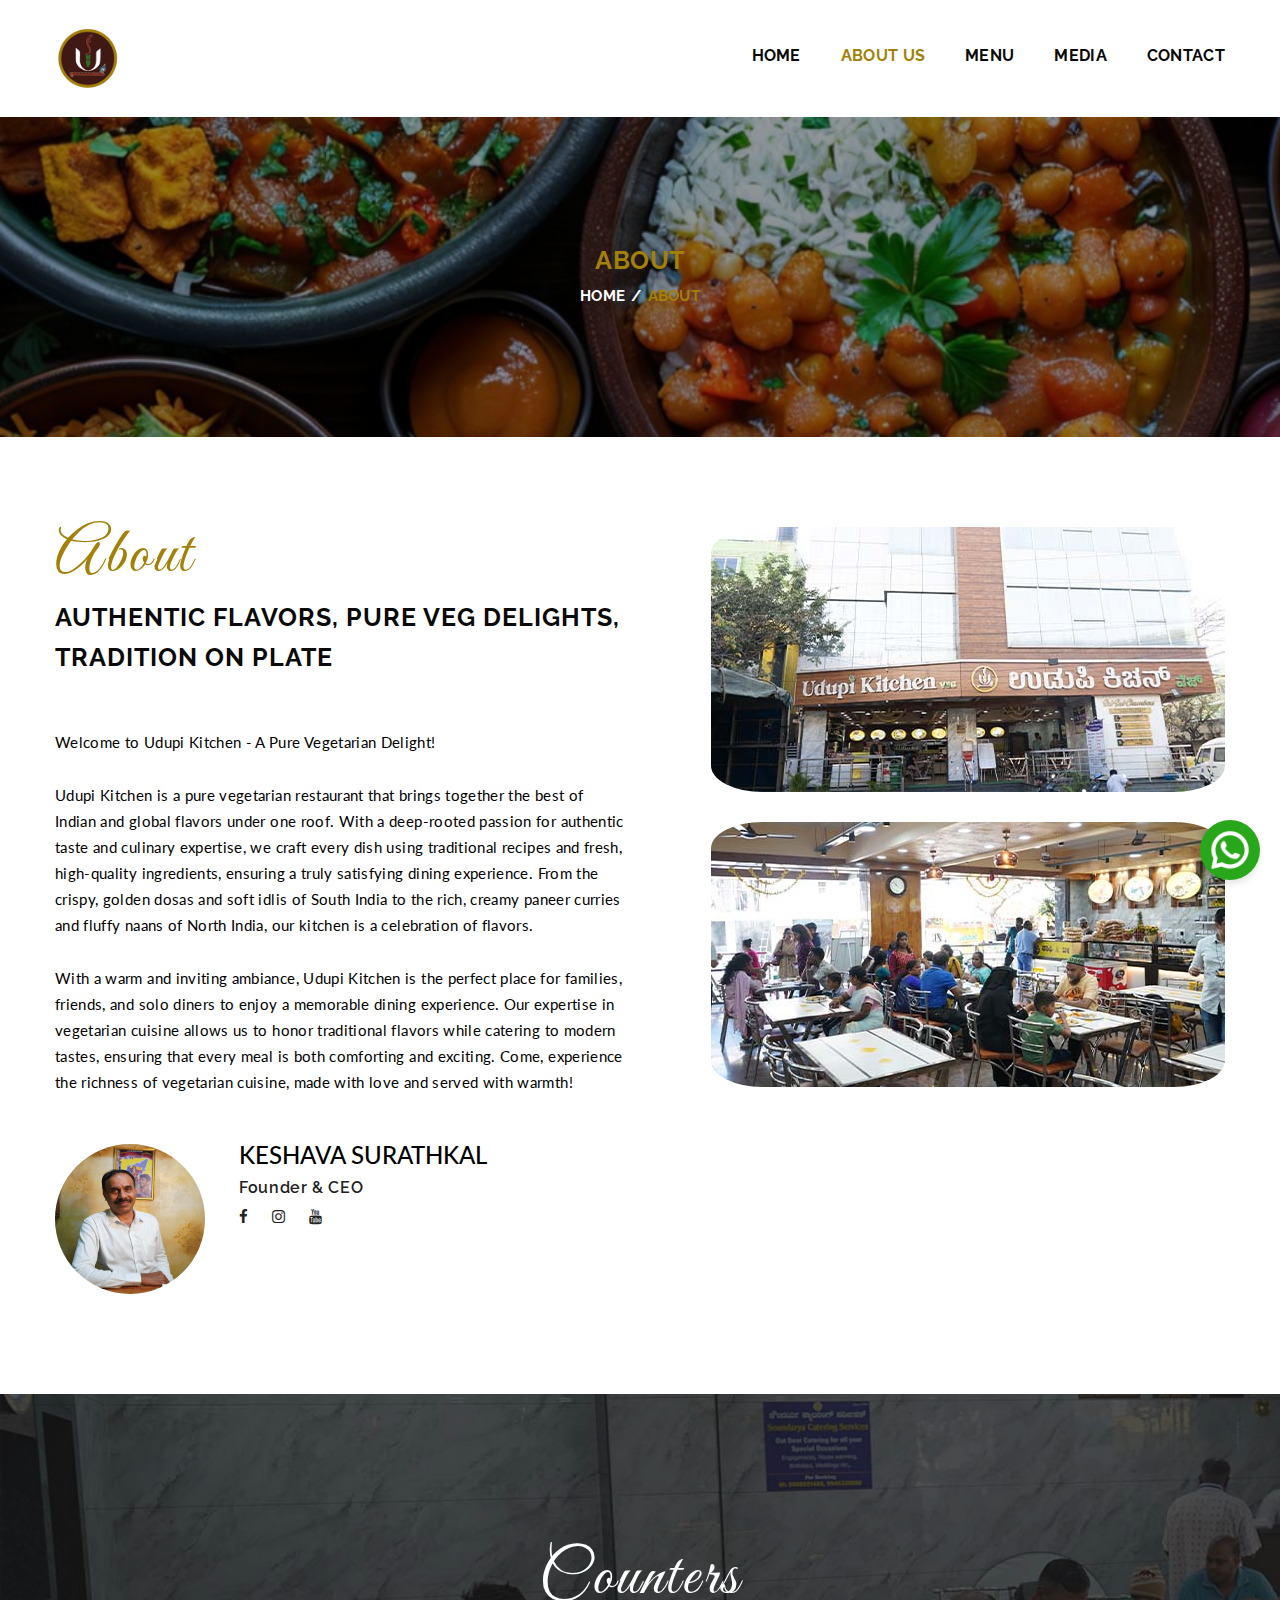
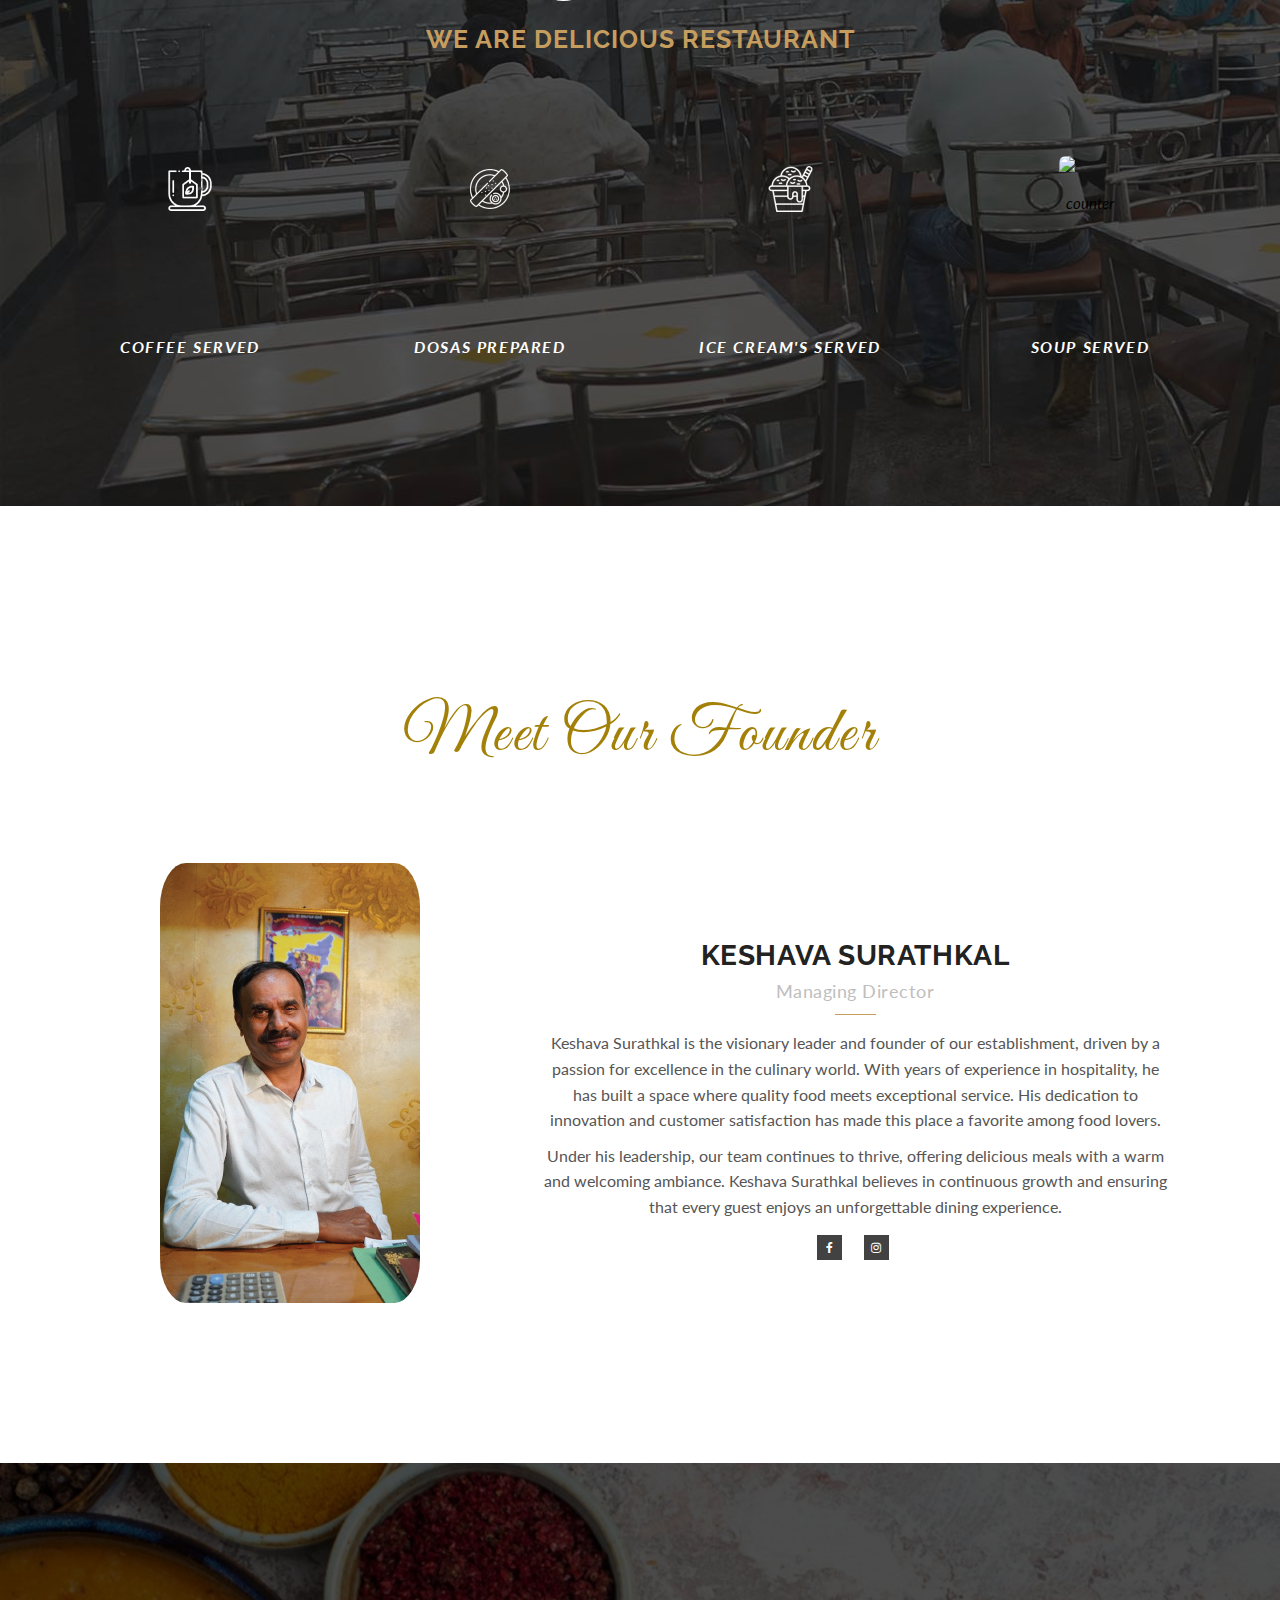
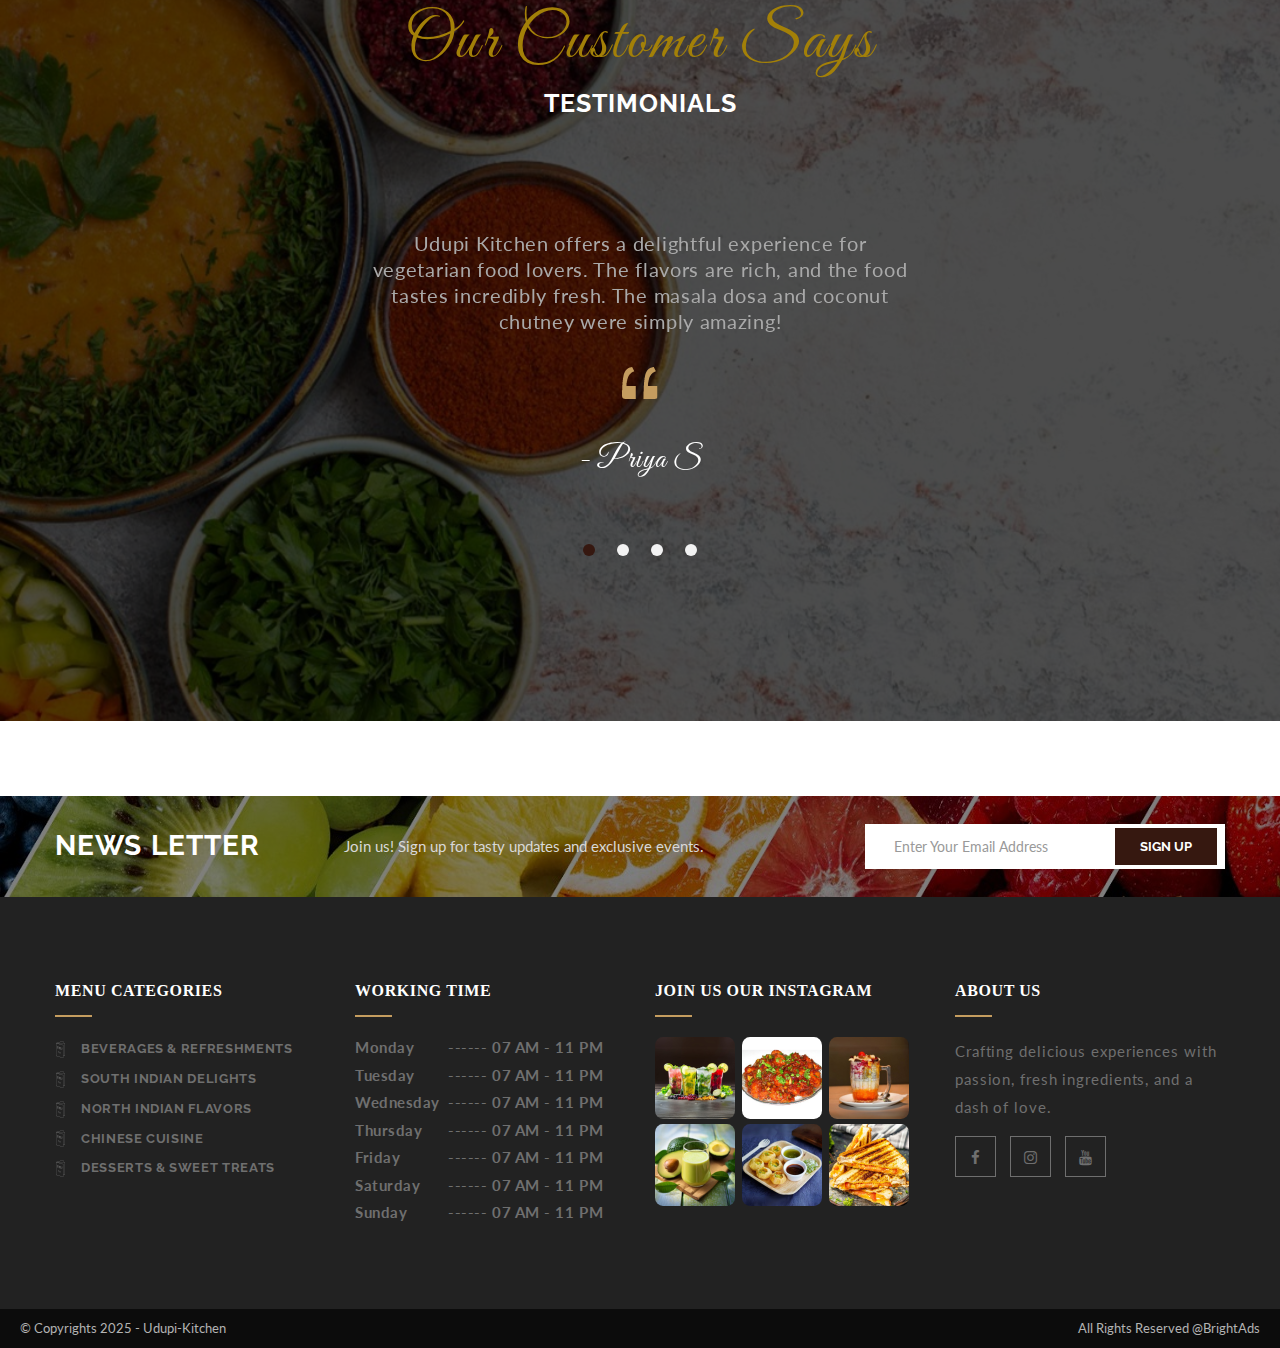
==== commit 9704b72f: "updated" ====
--- a/about.html
+++ b/about.html
@@ -173,9 +173,9 @@
 									<h3>KESHAVA SURATHKAL</h3>
                                     <h4>Founder & CEO</h4>
 									<ul>
-										<li><a href="#" title="Facebook"><i class="fa fa-facebook"></i></a></li>
-										<li><a href="#" title="Instagram"><i class="fa fa-instagram"></i></a></li>
-										<li><a href="#" title="Youtube"><i class="fa fa-youtube"></i></a></li>
+										<li><a href="https://www.facebook.com/people/Udupi-Kitchen/61573464238935/" title="Facebook"><i class="fa fa-facebook"></i></a></li>
+										<li><a href="https://www.instagram.com/udupi_kitchen_/" title="Instagram"><i class="fa fa-instagram"></i></a></li>
+										<li><a href="https://www.youtube.com/@udupikitchenveg" title="Youtube"><i class="fa fa-youtube"></i></a></li>
 									</ul>
 								</div>
 							</div>
@@ -276,10 +276,10 @@
                     </p>
                     <ul class="social-icons list-inline">
                         <li class="list-inline-item">
-                            <a href="#" title="Facebook"><i class="fa fa-facebook"></i></a>
+                            <a href="https://www.facebook.com/people/Udupi-Kitchen/61573464238935/" title="Facebook"><i class="fa fa-facebook"></i></a>
                         </li>
                         <li class="list-inline-item">
-                            <a href="#" title="Instagram"><i class="fa fa-instagram"></i></a>
+                            <a href="https://www.instagram.com/udupi_kitchen_/" title="Instagram"><i class="fa fa-instagram"></i></a>
                         </li>
                     </ul>
                 </div>
@@ -464,10 +464,9 @@
 								</p>
 								<aside class="widget widget_social">
 									<ul>
-										<li><a href="#" title="Facebook"><i class="fa fa-facebook"></i></a></li>
-										<!-- <li><a href="#" title="Twitter"><i class="fa fa-twitter"></i></a></li> -->
-										<li><a href="#" title="Linkedin"><i class="fa fa-linkedin"></i></a></li>
-										<li><a href="#" title="Pinterest"><i class="fa fa-pinterest"></i></a></li>
+										<li><a href="https://www.facebook.com/people/Udupi-Kitchen/61573464238935/" title="Facebook"><i class="fa fa-facebook"></i></a></li>
+										<li><a href="https://www.instagram.com/udupi_kitchen_/" title="Instagram"><i class="fa fa-instagram"></i></a></li>
+										<li><a href="https://www.youtube.com/@udupikitchenveg" title="Youtube"><i class="fa fa-youtube"></i></a></li>
 									</ul>
 								</aside>
 							</aside>
